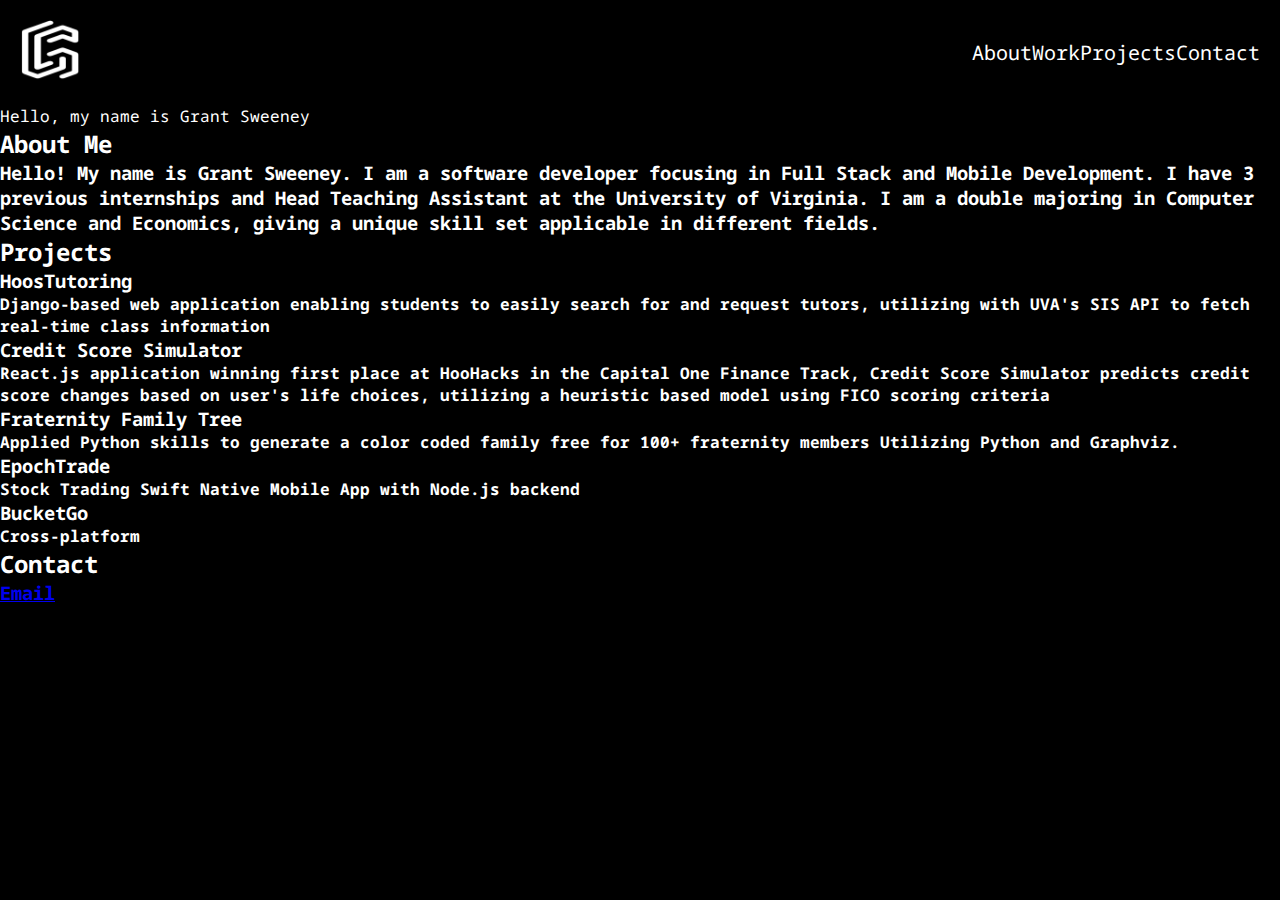
==== html/index.html @ b8d9394f "updated information" ====
<!DOCTYPE html>
<html lang="en">

<head>
    <link rel="preconnect" href="https://fonts.googleapis.com">
    <link rel="preconnect" href="https://fonts.gstatic.com" crossorigin>
    <link href="https://fonts.googleapis.com/css2?family=Noto+Sans+Mono:wght@100..900&display=swap" rel="stylesheet">
    <link rel="stylesheet" href="../css/style.css">
    <link rel="stylesheet" href="../css/responsive.css">
    <link rel="icon" href="../assets/images/dark-mode-favicon.ico">
    <meta name="viewport" content="width=device-width, initial-scale=1.0">
    <title>Grant Sweeney</title>
</head>

<body>
    <header>
        <nav class="navbar">
            <a class="navbar-brand" href="../html/intro.html"><img id="logo"
                    src="../assets/images/dark-mode-favicon.ico" alt=""></a>
            <div class="navbar-links" id="navbarNav">
                <ul class="navbar-nav">
                    <li class="nav-item">
                        <a class="nav-link" href="#About">About</a>
                    </li>
                    <li class="nav-item">
                        <a class="nav-link" href="#Work">Work</a>
                    </li>
                    <li class="nav-item">
                        <a class="nav-link" href="#Projects">Projects</a>
                    </li>
                    <li class="nav-item">
                        <a class="nav-link" href="#Contant">Contact</a>
                    </li>
                </ul>
            </div>
    </header>
    <main>
        <section id="home">
            Hello, my name is Grant Sweeney
        </section>
        <section id="about">
            <h2>About Me</h2>
            <h3>Hello! My name is Grant Sweeney. I am a software developer focusing in Full Stack and Mobile
                Development. I have 3 previous internships and Head Teaching Assistant at the University of Virginia.
                I am a double majoring in Computer Science and Economics, giving a unique skill set applicable in
                different fields.
            </h3>
        </section>
        <section id="projects">
            <h2>Projects</h2>
            <ul>
                <li>
                    <h3>HoosTutoring</h3>
                    <h4>Django-based web application enabling students to easily search for and request tutors,
                        utilizing with UVA's SIS API to fetch real-time class information</h4>
                </li>
                <li>
                    <h3>Credit Score Simulator</h3>
                    <h4>React.js application winning first place at HooHacks in the Capital One Finance Track, Credit
                        Score Simulator predicts credit score changes based on user's life choices, utilizing a
                        heuristic based model using FICO scoring criteria</h4>
                </li>
                <li>
                    <h3>Fraternity Family Tree</h3>
                    <h4>Applied Python skills to generate a color coded family free for 100+ fraternity members
                        Utilizing Python and Graphviz.</h4>
                </li>
                <li>
                    <h3>EpochTrade</h3>
                    <h4>Stock Trading Swift Native Mobile App with Node.js backend</h4>
                </li>
                <li>
                    <h3>BucketGo</h3>
                    <h4>Cross-platform </h4>
                </li>
            </ul>
        </section>
        <section id="contact">
            <h2>Contact</h2>
            <h3><a href="mailto:grantsweeney02@gmail.com">Email</a></h3>
        </section>
    </main>
    <script src="../js/script.js"></script>
    <script src="../js/themeScript.js"></script>
</body>

</html>
---- css/style.css ----
:root {
    --bg-color: rgb(0, 0, 0);
    --text-color: white;
}

/* START OF INTRO */

#hackerIntro {
    margin: 0;
    padding: 0;
    font-family: 'Courier New', Courier, monospace;
    background-color: black;
    color: limegreen;
    display: flex;
    justify-content: center;
    align-items: center;
    height: 100vh;
    text-align: center;
}
/* END OF INTRO */

body.light {
    background-color: #ffffff;
    color: #000000;
}

body.dark {
    background-color: #000000;
    color: #ffffff;
}

* {
    margin: 0;
    padding: 0;
    box-sizing: border-box;
}

body {
    font-family: "Noto Sans Mono", monospace;
    background-color: var(--bg-color);
    color: var(--text-color);

}

/* START OF NAVBAR */
header {
    background: transparent;
}

.navbar {
    display: flex;
    align-items: center;
    justify-content: space-between;
    padding: 20px 20px;
}

.navbar-brand img {
    height: 60px;
}

.navbar-links {
    text-align: center;
}

.navbar-nav {
    list-style: none;
    display: flex;
}

.nav-item .nav-link {
    text-decoration: none;
    color: var(--text-color);
    font-size: 20px;
    transition: color 0.3s ease;
}

.nav-item .nav-link:hover {
    color: #76b4f9;
}
/* END OF NAVBAR */

/* START OF ABOUT */
---- css/responsive.css ----
@media (max-width: 768px) {
    .navbar {
        flex-direction: column;
        align-items: center;
        justify-content: center;
    }

    .navbar-nav {
        flex-direction: column;
    }
}
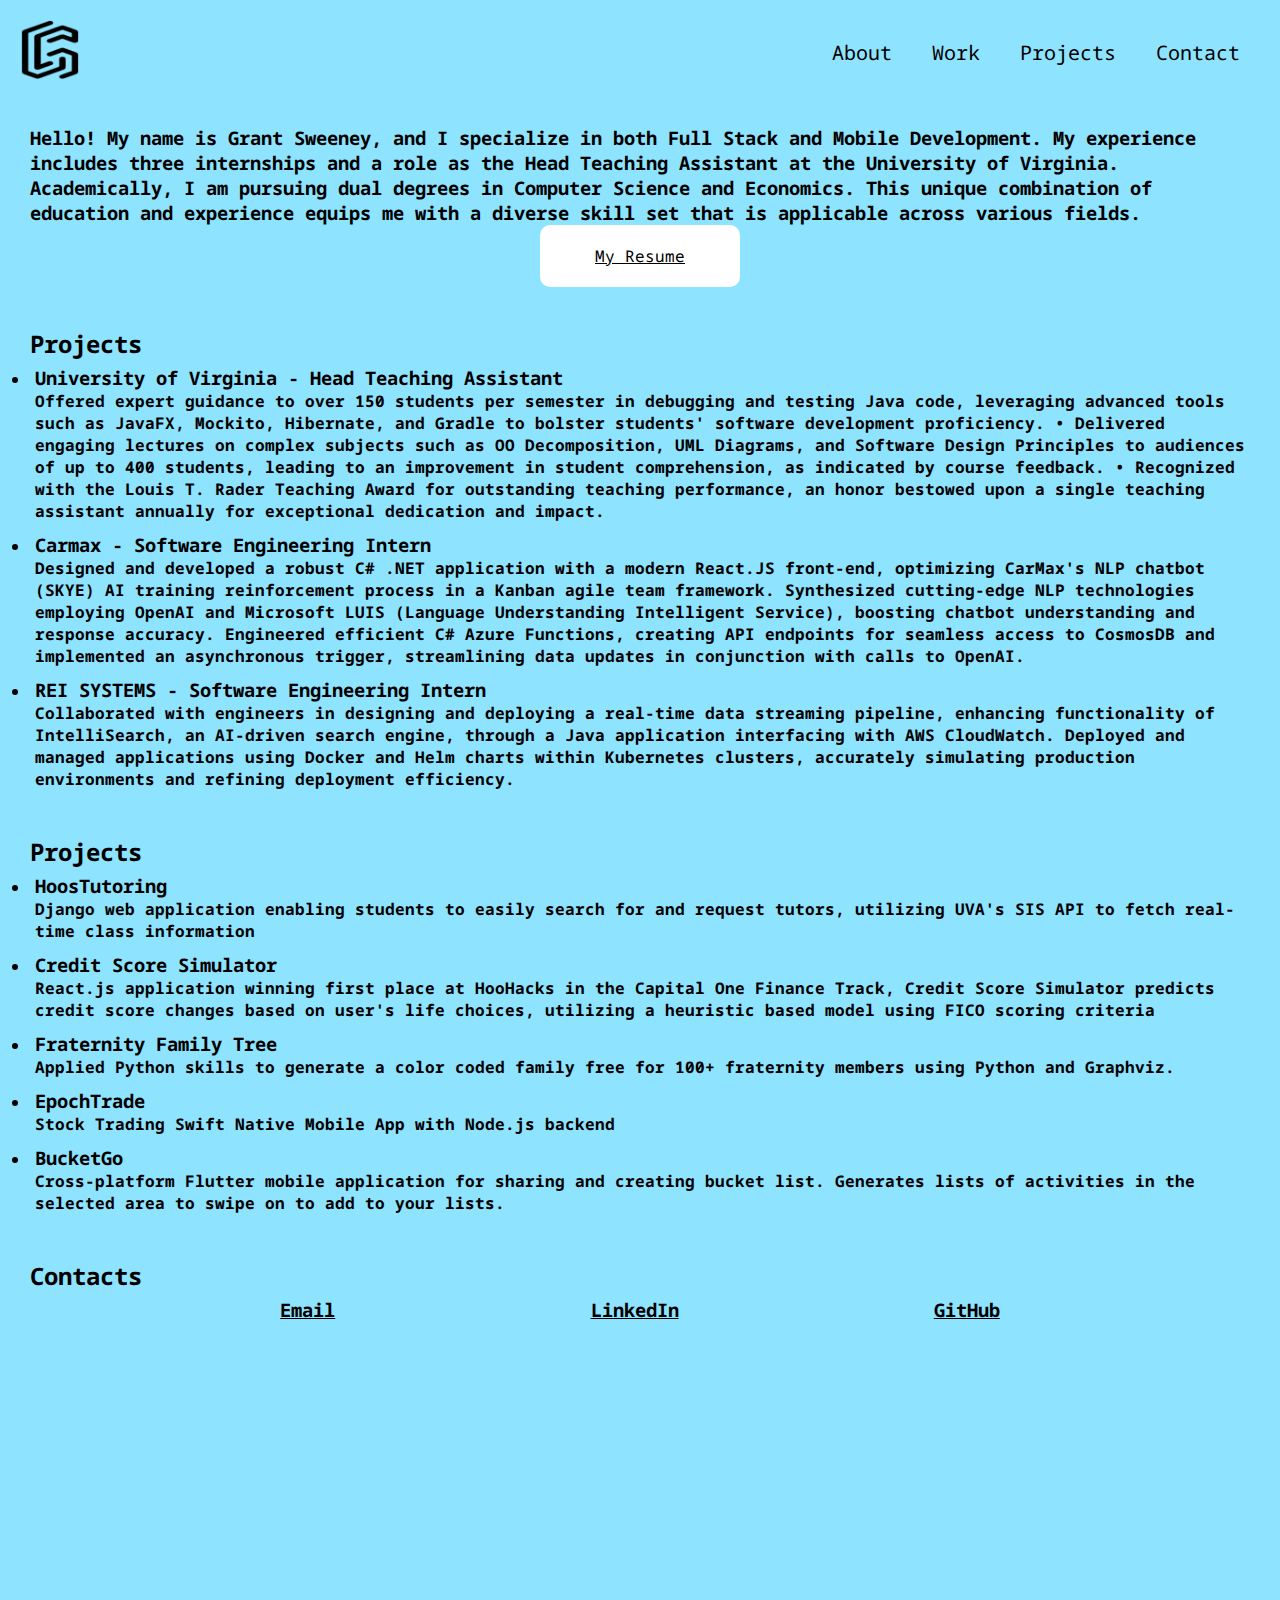
==== commit 5445053b: "revamp" ====
--- a/html/index.html
+++ b/html/index.html
@@ -15,69 +15,116 @@
 <body>
     <header>
         <nav class="navbar">
-            <a class="navbar-brand" href="../html/intro.html"><img id="logo"
-                    src="../assets/images/dark-mode-favicon.ico" alt=""></a>
+            <a class="navbar-brand" href=""><img id="logo" src="../assets/images/light-mode-favicon.ico" alt=""></a>
             <div class="navbar-links" id="navbarNav">
                 <ul class="navbar-nav">
                     <li class="nav-item">
-                        <a class="nav-link" href="#About">About</a>
+                        <a class="nav-item--link" href="#about">About</a>
                     </li>
                     <li class="nav-item">
-                        <a class="nav-link" href="#Work">Work</a>
+                        <a class="nav-item--link" href="#work">Work</a>
                     </li>
                     <li class="nav-item">
-                        <a class="nav-link" href="#Projects">Projects</a>
+                        <a class="nav-item--link" href="#projects">Projects</a>
                     </li>
                     <li class="nav-item">
-                        <a class="nav-link" href="#Contant">Contact</a>
+                        <a class="nav-item--link" href="#contacts">Contact</a>
                     </li>
                 </ul>
             </div>
     </header>
     <main>
-        <section id="home">
-            Hello, my name is Grant Sweeney
+        <section id="about">
+            <h3>Hello! My name is Grant Sweeney, and I specialize in both Full Stack and Mobile Development. My
+                experience includes three internships and a role as the Head Teaching Assistant at the University of
+                Virginia. Academically, I am pursuing dual degrees in Computer Science and Economics. This unique
+                combination of education and experience equips me with a diverse skill set that is applicable across
+                various fields.
+            </h3>
+            <div class="about-resume--card">
+                <a class="about-resume--link" href="../assets/resume.pdf">My Resume</a>
+            </div>
+
         </section>
-        <section id="about">
-            <h2>About Me</h2>
-            <h3>Hello! My name is Grant Sweeney. I am a software developer focusing in Full Stack and Mobile
-                Development. I have 3 previous internships and Head Teaching Assistant at the University of Virginia.
-                I am a double majoring in Computer Science and Economics, giving a unique skill set applicable in
-                different fields.
-            </h3>
+        <section id="work">
+            <h2>Projects</h2>
+            <ul>
+                <li class="work-item">
+                    <h3>University of Virginia - Head Teaching Assistant</h3>
+                    <h4>Offered expert guidance to over 150 students per semester in debugging and testing Java code,
+                        leveraging advanced tools such as JavaFX, Mockito, Hibernate, and Gradle to bolster students'
+                        software development proficiency.
+                        • Delivered engaging lectures on complex subjects such as OO Decomposition, UML Diagrams, and
+                        Software Design Principles to audiences of up to 400 students, leading to an improvement in
+                        student comprehension, as indicated by course feedback.
+                        • Recognized with the Louis T. Rader Teaching Award for outstanding teaching performance, an
+                        honor bestowed upon a single teaching assistant annually for exceptional dedication and impact.
+                    </h4>
+                </li>
+                <li class="work-item">
+                    <h3>Carmax - Software Engineering Intern</h3>
+                    <h4>Designed and developed a robust C# .NET application with a modern React.JS front-end, optimizing
+                        CarMax's NLP chatbot
+                        (SKYE) AI training reinforcement process in a Kanban agile team framework.
+                        Synthesized cutting-edge NLP technologies employing OpenAI and Microsoft LUIS (Language
+                        Understanding Intelligent
+                        Service), boosting chatbot understanding and response accuracy.
+                        Engineered efficient C# Azure Functions, creating API endpoints for seamless access to
+                        CosmosDB and implemented an
+                        asynchronous trigger, streamlining data updates in conjunction with calls to OpenAI.</h4>
+                </li>
+                <li class="work-item">
+                    <h3>REI SYSTEMS - Software Engineering Intern</h3>
+                    <h4>Collaborated with engineers in designing and deploying a real-time data streaming pipeline,
+                        enhancing functionality of
+                        IntelliSearch, an AI-driven search engine, through a Java application interfacing with AWS
+                        CloudWatch. Deployed and managed applications using Docker and Helm charts within Kubernetes
+                        clusters, accurately simulating production
+                        environments and refining deployment efficiency.</h4>
+                </li>
+            </ul>
         </section>
         <section id="projects">
             <h2>Projects</h2>
             <ul>
-                <li>
+                <li class="project-item">
                     <h3>HoosTutoring</h3>
-                    <h4>Django-based web application enabling students to easily search for and request tutors,
-                        utilizing with UVA's SIS API to fetch real-time class information</h4>
+                    <h4>Django web application enabling students to easily search for and request tutors,
+                        utilizing UVA's SIS API to fetch real-time class information</h4>
                 </li>
-                <li>
+                <li class="project-item">
                     <h3>Credit Score Simulator</h3>
                     <h4>React.js application winning first place at HooHacks in the Capital One Finance Track, Credit
                         Score Simulator predicts credit score changes based on user's life choices, utilizing a
                         heuristic based model using FICO scoring criteria</h4>
                 </li>
-                <li>
+                <li class="project-item">
                     <h3>Fraternity Family Tree</h3>
                     <h4>Applied Python skills to generate a color coded family free for 100+ fraternity members
-                        Utilizing Python and Graphviz.</h4>
+                        using Python and Graphviz.</h4>
                 </li>
-                <li>
+                <li class="project-item">
                     <h3>EpochTrade</h3>
                     <h4>Stock Trading Swift Native Mobile App with Node.js backend</h4>
                 </li>
-                <li>
+                <li class="project-item">
                     <h3>BucketGo</h3>
-                    <h4>Cross-platform </h4>
+                    <h4>Cross-platform Flutter mobile application for sharing and creating bucket list. Generates lists
+                        of activities in the selected area to swipe on to add to your lists.</h4>
                 </li>
             </ul>
         </section>
-        <section id="contact">
-            <h2>Contact</h2>
-            <h3><a href="mailto:grantsweeney02@gmail.com">Email</a></h3>
+        <section id="contacts">
+            <h2>Contacts</h2>
+            <div class="contact-items">
+                <h3 class="contact-item"><a class="contact-item--link" href="mailto:grantsweeney02@gmail.com">Email</a>
+                </h3>
+                <h3 class="contact-item"><a class="contact-item--link"
+                        href="https://www.linkedin.com/in/grant-sweeney/">LinkedIn</a></h3>
+                <h3 class="contact-item"><a class="contact-item--link"
+                        href="https://github.com/grantsweeney02">GitHub</a></h3>
+            </div>
+
         </section>
     </main>
     <script src="../js/script.js"></script>
--- a/css/style.css
+++ b/css/style.css
@@ -1,32 +1,8 @@
+/* START OF SETTINGS */
 :root {
-    --bg-color: rgb(0, 0, 0);
-    --text-color: white;
-}
-
-/* START OF INTRO */
-
-#hackerIntro {
-    margin: 0;
-    padding: 0;
-    font-family: 'Courier New', Courier, monospace;
-    background-color: black;
-    color: limegreen;
-    display: flex;
-    justify-content: center;
-    align-items: center;
-    height: 100vh;
-    text-align: center;
-}
-/* END OF INTRO */
-
-body.light {
-    background-color: #ffffff;
-    color: #000000;
-}
-
-body.dark {
-    background-color: #000000;
-    color: #ffffff;
+    --bg-color: rgb(142, 227, 255);
+    --text-color: rgb(0, 0, 0);
+    --hover-color: rgb(0, 119, 255);
 }
 
 * {
@@ -39,9 +15,15 @@
     font-family: "Noto Sans Mono", monospace;
     background-color: var(--bg-color);
     color: var(--text-color);
-
 }
 
+main {
+    margin: 10px;
+    height: 200vh;
+}
+
+/* END OF SETTINGS */
+/* *********************************************************************** */
 /* START OF NAVBAR */
 header {
     background: transparent;
@@ -67,16 +49,101 @@
     display: flex;
 }
 
-.nav-item .nav-link {
+.nav-item .nav-item--link {
+    padding: 20px;
     text-decoration: none;
     color: var(--text-color);
     font-size: 20px;
     transition: color 0.3s ease;
 }
 
-.nav-item .nav-link:hover {
-    color: #76b4f9;
+.nav-item .nav-item--link:hover {
+    color: var(--hover-color);
 }
+
+@media (max-width: 768px) {
+    .navbar {
+        flex-direction: column;
+        align-items: center;
+        justify-content: center;
+    }
+
+    .navbar-nav {
+        flex-direction: column;
+    }
+}
+
 /* END OF NAVBAR */
+/* *********************************************************************** */
+/* START OF ABOUT */
+#about {
+    margin: 20px 20px;
+}
 
-/* START OF ABOUT */
+.about-resume--card {
+    background-color: white;
+    border-radius: 10px;
+    width: 200px;
+    margin: auto;
+    padding: 20px;
+    display: flex;
+    justify-content: center;
+}
+
+.about-resume--link,
+.about-resume--link:visited {
+    color: var(--text-color);
+}
+
+.about-resume--link:hover {
+    color: var(--hover-color);
+}
+
+/* END OF ABOUT */
+/* *********************************************************************** */
+/* START OF WORK */
+#work {
+    padding: 20px;
+}
+
+.work-item {
+    padding: 5px;
+}
+
+/* END OF WORK */
+/* *********************************************************************** */
+/* START OF PROJECTS */
+#projects {
+    padding: 20px;
+}
+
+.project-item {
+    padding: 5px;
+}
+
+/* END OF PROJECTS */
+/* *********************************************************************** */
+/* START OF CONTACTS */
+#contacts {
+    padding: 20px;
+}
+
+.contact-items {
+    display: flex;
+    justify-content: space-evenly;
+}
+
+.contact-item {
+    padding: 5px;
+}
+
+.contact-item--link {
+    color: var(--text-color);
+}
+
+.contact-item--link:hover {
+    color: var(--hover-color);
+}
+
+/* END OF CONTACTS */
+/* *********************************************************************** */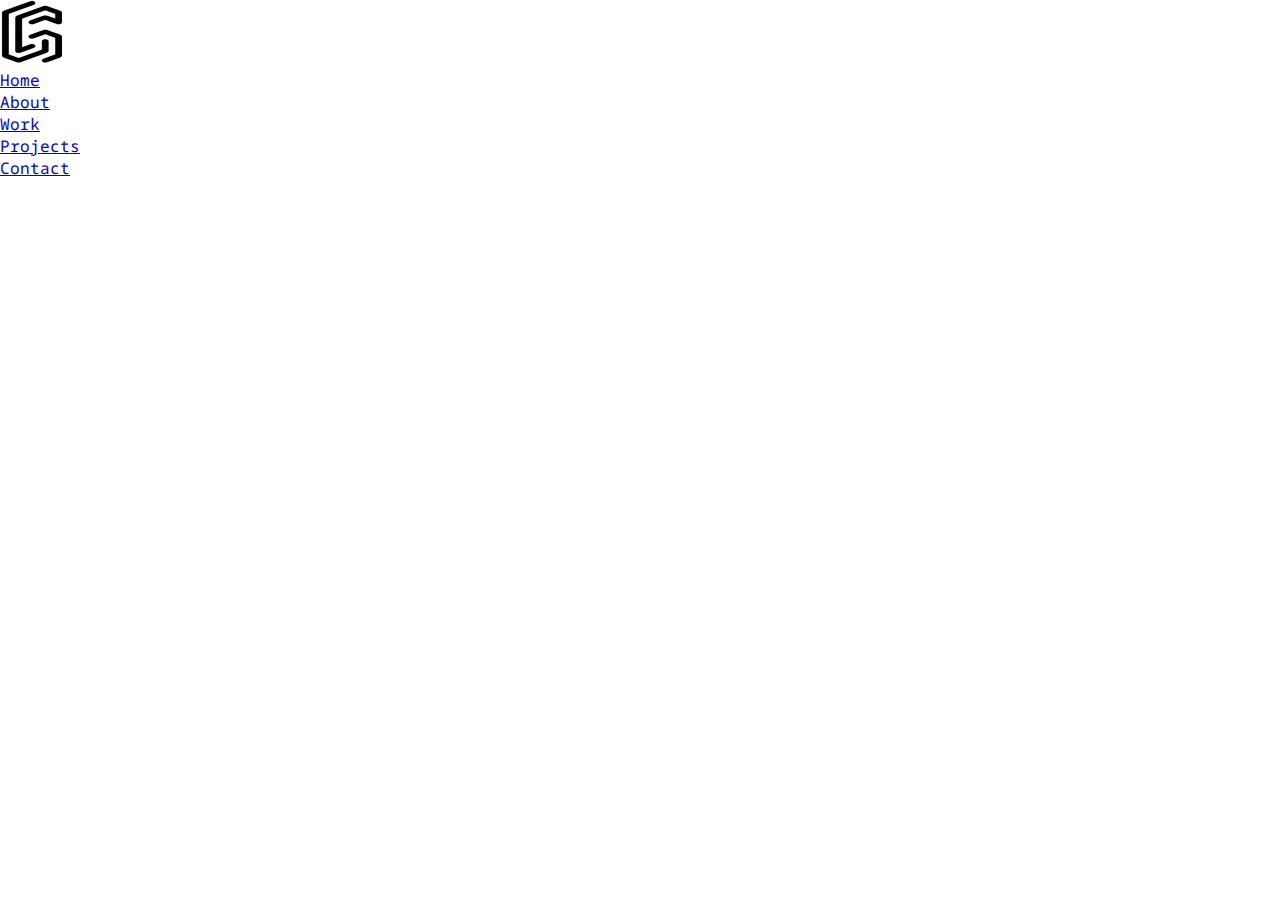
==== commit 26b0889b: "restructuring" ====
--- a/html/index.html
+++ b/html/index.html
@@ -13,122 +13,140 @@
 </head>
 
 <body>
-    <header>
-        <nav class="navbar">
-            <a class="navbar-brand" href=""><img id="logo" src="../assets/images/light-mode-favicon.ico" alt=""></a>
-            <div class="navbar-links" id="navbarNav">
-                <ul class="navbar-nav">
-                    <li class="nav-item">
-                        <a class="nav-item--link" href="#about">About</a>
+    <aside class="sidebar">
+        <div class="sidebar-brand">
+            <a href="#home"><img src="../assets/images/light-mode-favicon.ico" alt="Logo" class="logo"></a>
+        </div>
+        <nav class="sidebar-nav">
+            <ul class="nav-list">
+                <li class="nav-item"><a href="#home" class="nav-link">Home</a></li>
+                <li class="nav-item"><a href="#about" class="nav-link">About</a></li>
+                <li class="nav-item"><a href="#work" class="nav-link">Work</a></li>
+                <li class="nav-item"><a href="#projects" class="nav-link">Projects</a></li>
+                <li class="nav-item"><a href="#contacts" class="nav-link">Contact</a></li>
+            </ul>
+        </nav>
+        </aisde>
+        <!-- <main>
+            <section id="home">
+                <h1>
+                    Hello! I'm Grant Sweeney
+                </h1>
+                <img id="home-logo" src="../assets/images/light-mode-favicon.ico" alt="Grant Sweeney Logo">
+            </section>
+            <section id="about">
+                <h3>Hello! My name is Grant Sweeney, and I specialize in both Full Stack and Mobile Development. My
+                    experience includes three internships and a role as the Head Teaching Assistant at the
+                    University of
+                    Virginia. Academically, I am pursuing dual degrees in Computer Science and Economics. This
+                    unique
+                    combination of education and experience equips me with a diverse skill set that is applicable
+                    across
+                    various fields.
+                </h3>
+                <div class="about-resume--card">
+                    <a class="about-resume--link" href="../assets/resume.pdf">My Resume</a>
+                </div>
+            </section>
+            <section id="work">
+                <h2>Projects</h2>
+                <ul>
+                    <li class="work-item">
+                        <h3>University of Virginia - Head Teaching Assistant</h3>
+                        <h4>Offered expert guidance to over 150 students per semester in debugging and testing Java
+                            code,
+                            leveraging advanced tools such as JavaFX, Mockito, Hibernate, and Gradle to bolster
+                            students'
+                            software development proficiency.
+                            • Delivered engaging lectures on complex subjects such as OO Decomposition, UML
+                            Diagrams,
+                            and
+                            Software Design Principles to audiences of up to 400 students, leading to an improvement
+                            in
+                            student comprehension, as indicated by course feedback.
+                            • Recognized with the Louis T. Rader Teaching Award for outstanding teaching
+                            performance, an
+                            honor bestowed upon a single teaching assistant annually for exceptional dedication and
+                            impact.
+                        </h4>
                     </li>
-                    <li class="nav-item">
-                        <a class="nav-item--link" href="#work">Work</a>
+                    <li class="work-item">
+                        <h3>Carmax - Software Engineering Intern</h3>
+                        <h4>Designed and developed a robust C# .NET application with a modern React.JS front-end,
+                            optimizing
+                            CarMax's NLP chatbot
+                            (SKYE) AI training reinforcement process in a Kanban agile team framework.
+                            Synthesized cutting-edge NLP technologies employing OpenAI and Microsoft LUIS (Language
+                            Understanding Intelligent
+                            Service), boosting chatbot understanding and response accuracy.
+                            Engineered efficient C# Azure Functions, creating API endpoints for seamless access to
+                            CosmosDB and implemented an
+                            asynchronous trigger, streamlining data updates in conjunction with calls to OpenAI.
+                        </h4>
                     </li>
-                    <li class="nav-item">
-                        <a class="nav-item--link" href="#projects">Projects</a>
-                    </li>
-                    <li class="nav-item">
-                        <a class="nav-item--link" href="#contacts">Contact</a>
+                    <li class="work-item">
+                        <h3>REI SYSTEMS - Software Engineering Intern</h3>
+                        <h4>Collaborated with engineers in designing and deploying a real-time data streaming
+                            pipeline,
+                            enhancing functionality of
+                            IntelliSearch, an AI-driven search engine, through a Java application interfacing with
+                            AWS
+                            CloudWatch. Deployed and managed applications using Docker and Helm charts within
+                            Kubernetes
+                            clusters, accurately simulating production
+                            environments and refining deployment efficiency.</h4>
                     </li>
                 </ul>
-            </div>
-    </header>
-    <main>
-        <section id="about">
-            <h3>Hello! My name is Grant Sweeney, and I specialize in both Full Stack and Mobile Development. My
-                experience includes three internships and a role as the Head Teaching Assistant at the University of
-                Virginia. Academically, I am pursuing dual degrees in Computer Science and Economics. This unique
-                combination of education and experience equips me with a diverse skill set that is applicable across
-                various fields.
-            </h3>
-            <div class="about-resume--card">
-                <a class="about-resume--link" href="../assets/resume.pdf">My Resume</a>
-            </div>
+            </section>
+            <section id="projects">
+                <h2>Projects</h2>
+                <ul>
+                    <li class="project-item">
+                        <h3>HoosTutoring</h3>
+                        <h4>Django web application enabling students to easily search for and request tutors,
+                            utilizing UVA's SIS API to fetch real-time class information</h4>
+                    </li>
+                    <li class="project-item">
+                        <h3>Credit Score Simulator</h3>
+                        <h4>React.js application winning first place at HooHacks in the Capital One Finance Track,
+                            Credit
+                            Score Simulator predicts credit score changes based on user's life choices, utilizing a
+                            heuristic based model using FICO scoring criteria</h4>
+                    </li>
+                    <li class="project-item">
+                        <h3>Fraternity Family Tree</h3>
+                        <h4>Applied Python skills to generate a color coded family free for 100+ fraternity members
+                            using Python and Graphviz.</h4>
+                    </li>
+                    <li class="project-item">
+                        <h3>EpochTrade</h3>
+                        <h4>Stock Trading Swift Native Mobile App with Node.js backend</h4>
+                    </li>
+                    <li class="project-item">
+                        <h3>BucketGo</h3>
+                        <h4>Cross-platform Flutter mobile application for sharing and creating bucket list.
+                            Generates
+                            lists
+                            of activities in the selected area to swipe on to add to your lists.</h4>
+                    </li>
+                </ul>
+            </section>
+            <section id="contacts">
+                <h2>Contacts</h2>
+                <div class="contact-items">
+                    <h3 class="contact-item"><a class="contact-item--link"
+                            href="mailto:grantsweeney02@gmail.com">Email</a>
+                    </h3>
+                    <h3 class="contact-item"><a class="contact-item--link"
+                            href="https://www.linkedin.com/in/grant-sweeney/">LinkedIn</a></h3>
+                    <h3 class="contact-item"><a class="contact-item--link"
+                            href="https://github.com/grantsweeney02">GitHub</a></h3>
+                </div>
 
-        </section>
-        <section id="work">
-            <h2>Projects</h2>
-            <ul>
-                <li class="work-item">
-                    <h3>University of Virginia - Head Teaching Assistant</h3>
-                    <h4>Offered expert guidance to over 150 students per semester in debugging and testing Java code,
-                        leveraging advanced tools such as JavaFX, Mockito, Hibernate, and Gradle to bolster students'
-                        software development proficiency.
-                        • Delivered engaging lectures on complex subjects such as OO Decomposition, UML Diagrams, and
-                        Software Design Principles to audiences of up to 400 students, leading to an improvement in
-                        student comprehension, as indicated by course feedback.
-                        • Recognized with the Louis T. Rader Teaching Award for outstanding teaching performance, an
-                        honor bestowed upon a single teaching assistant annually for exceptional dedication and impact.
-                    </h4>
-                </li>
-                <li class="work-item">
-                    <h3>Carmax - Software Engineering Intern</h3>
-                    <h4>Designed and developed a robust C# .NET application with a modern React.JS front-end, optimizing
-                        CarMax's NLP chatbot
-                        (SKYE) AI training reinforcement process in a Kanban agile team framework.
-                        Synthesized cutting-edge NLP technologies employing OpenAI and Microsoft LUIS (Language
-                        Understanding Intelligent
-                        Service), boosting chatbot understanding and response accuracy.
-                        Engineered efficient C# Azure Functions, creating API endpoints for seamless access to
-                        CosmosDB and implemented an
-                        asynchronous trigger, streamlining data updates in conjunction with calls to OpenAI.</h4>
-                </li>
-                <li class="work-item">
-                    <h3>REI SYSTEMS - Software Engineering Intern</h3>
-                    <h4>Collaborated with engineers in designing and deploying a real-time data streaming pipeline,
-                        enhancing functionality of
-                        IntelliSearch, an AI-driven search engine, through a Java application interfacing with AWS
-                        CloudWatch. Deployed and managed applications using Docker and Helm charts within Kubernetes
-                        clusters, accurately simulating production
-                        environments and refining deployment efficiency.</h4>
-                </li>
-            </ul>
-        </section>
-        <section id="projects">
-            <h2>Projects</h2>
-            <ul>
-                <li class="project-item">
-                    <h3>HoosTutoring</h3>
-                    <h4>Django web application enabling students to easily search for and request tutors,
-                        utilizing UVA's SIS API to fetch real-time class information</h4>
-                </li>
-                <li class="project-item">
-                    <h3>Credit Score Simulator</h3>
-                    <h4>React.js application winning first place at HooHacks in the Capital One Finance Track, Credit
-                        Score Simulator predicts credit score changes based on user's life choices, utilizing a
-                        heuristic based model using FICO scoring criteria</h4>
-                </li>
-                <li class="project-item">
-                    <h3>Fraternity Family Tree</h3>
-                    <h4>Applied Python skills to generate a color coded family free for 100+ fraternity members
-                        using Python and Graphviz.</h4>
-                </li>
-                <li class="project-item">
-                    <h3>EpochTrade</h3>
-                    <h4>Stock Trading Swift Native Mobile App with Node.js backend</h4>
-                </li>
-                <li class="project-item">
-                    <h3>BucketGo</h3>
-                    <h4>Cross-platform Flutter mobile application for sharing and creating bucket list. Generates lists
-                        of activities in the selected area to swipe on to add to your lists.</h4>
-                </li>
-            </ul>
-        </section>
-        <section id="contacts">
-            <h2>Contacts</h2>
-            <div class="contact-items">
-                <h3 class="contact-item"><a class="contact-item--link" href="mailto:grantsweeney02@gmail.com">Email</a>
-                </h3>
-                <h3 class="contact-item"><a class="contact-item--link"
-                        href="https://www.linkedin.com/in/grant-sweeney/">LinkedIn</a></h3>
-                <h3 class="contact-item"><a class="contact-item--link"
-                        href="https://github.com/grantsweeney02">GitHub</a></h3>
-            </div>
-
-        </section>
-    </main>
-    <script src="../js/script.js"></script>
-    <script src="../js/themeScript.js"></script>
+            </section>
+        </main> -->
+        <script src="../js/script.js"></script>
+        <script src="../js/themeScript.js"></script>
 </body>
 
 </html>--- a/css/style.css
+++ b/css/style.css
@@ -1,6 +1,6 @@
 /* START OF SETTINGS */
 :root {
-    --bg-color: rgb(142, 227, 255);
+    --bg-color: #9ee7ff;
     --text-color: rgb(0, 0, 0);
     --hover-color: rgb(0, 119, 255);
 }
@@ -9,31 +9,35 @@
     margin: 0;
     padding: 0;
     box-sizing: border-box;
-}
-
-body {
     font-family: "Noto Sans Mono", monospace;
-    background-color: var(--bg-color);
-    color: var(--text-color);
 }
 
 main {
-    margin: 10px;
-    height: 200vh;
+    margin-left: 250px;
+    background-color: linear-gradient(90deg, rgba(0, 0, 0, 1) 0%, rgba(158, 231, 255, 1) 100%);
+    width: calc(100% - 250px);
 }
 
 /* END OF SETTINGS */
 /* *********************************************************************** */
 /* START OF NAVBAR */
-header {
-    background: transparent;
-}
-
-.navbar {
+aside.navbar {
+    position: fixed;
+    left: 0;
+    top: 0;
+    width: 250px;
+    height: 100vh;
+    overflow-y: auto;
+    /* Allows for scrolling if items exceed the viewport height */
+    background-color: var(--bg-color);
+    background: linear-gradient(90deg, rgba(0, 0, 0, 1) 0%, rgba(158, 231, 255, 1) 100%);
+    /* Background color, adjust as needed */
     display: flex;
+    flex-direction: column;
+    /* Aligns children (links) in a column */
     align-items: center;
-    justify-content: space-between;
-    padding: 20px 20px;
+    /* Centers items horizontally */
+    padding-top: 20px;
 }
 
 .navbar-brand img {
@@ -46,7 +50,6 @@
 
 .navbar-nav {
     list-style: none;
-    display: flex;
 }
 
 .nav-item .nav-item--link {
@@ -76,10 +79,6 @@
 /* END OF NAVBAR */
 /* *********************************************************************** */
 /* START OF ABOUT */
-#about {
-    margin: 20px 20px;
-}
-
 .about-resume--card {
     background-color: white;
     border-radius: 10px;
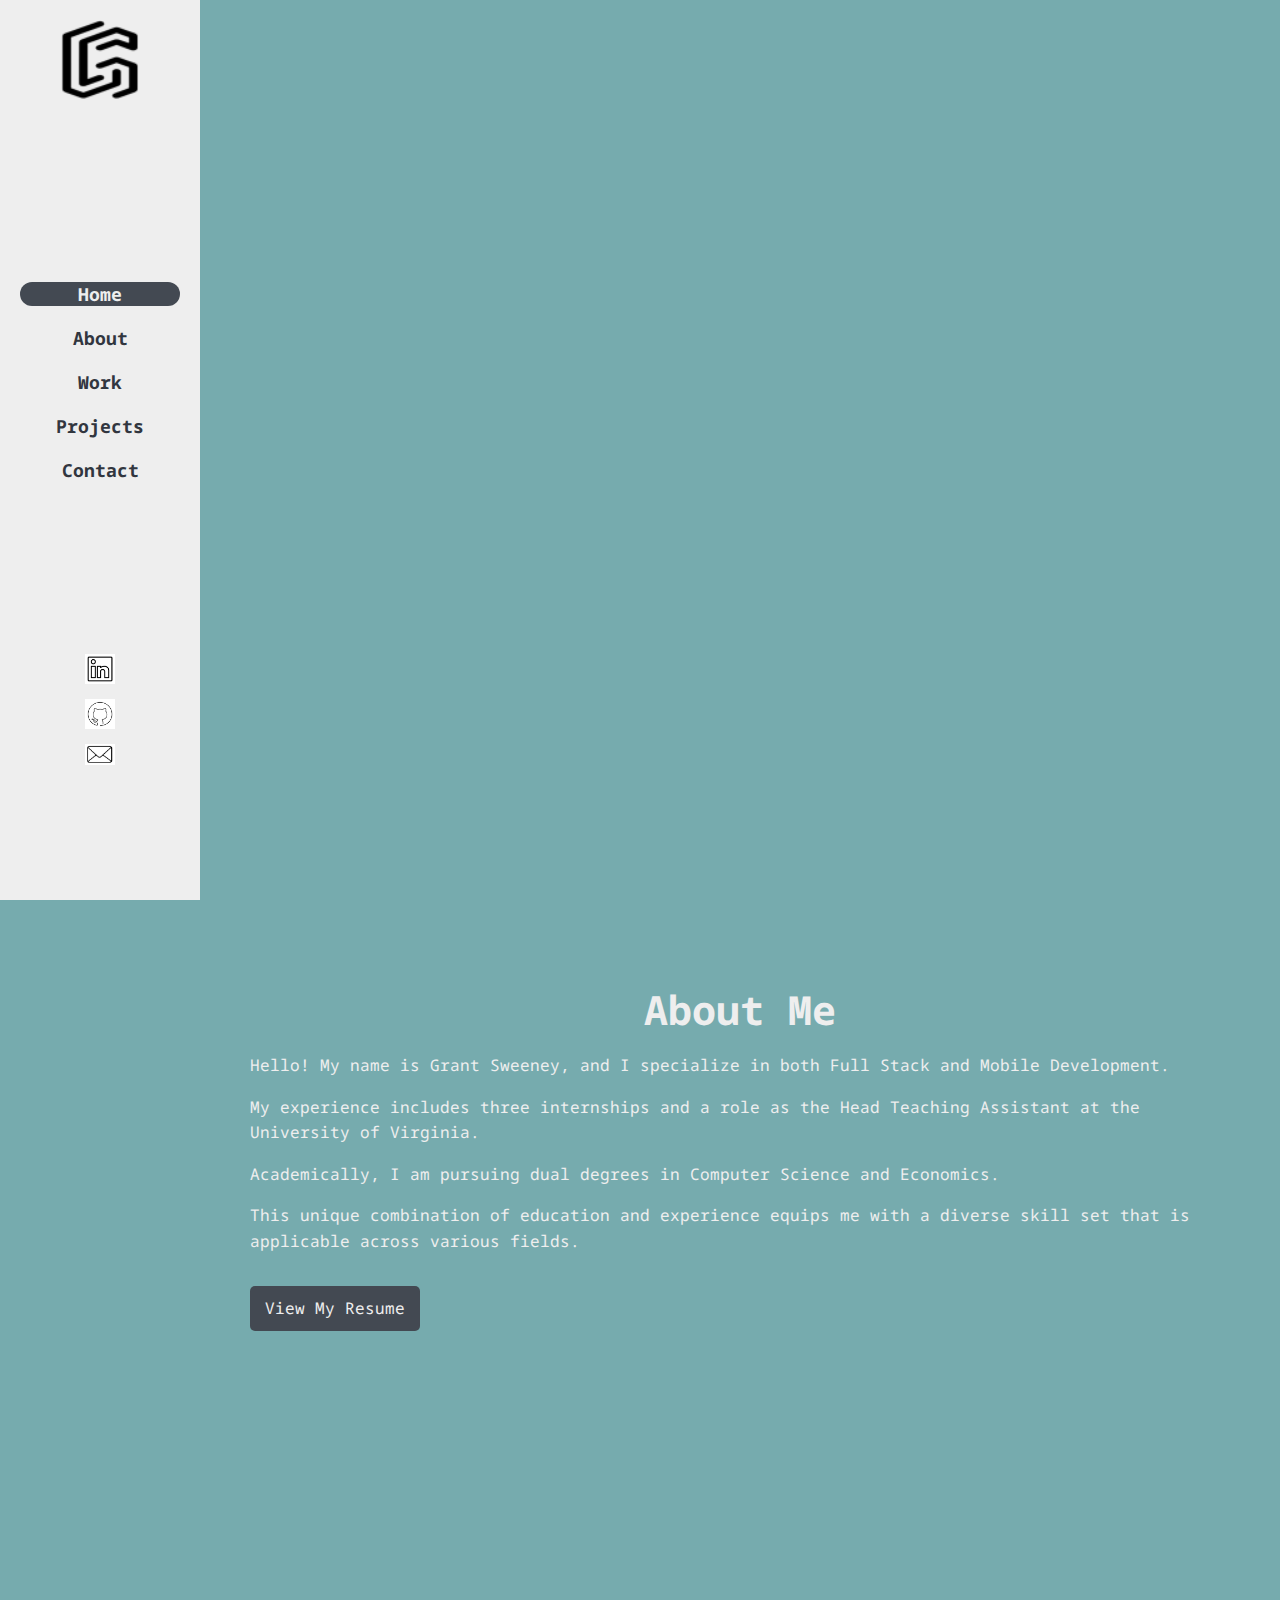
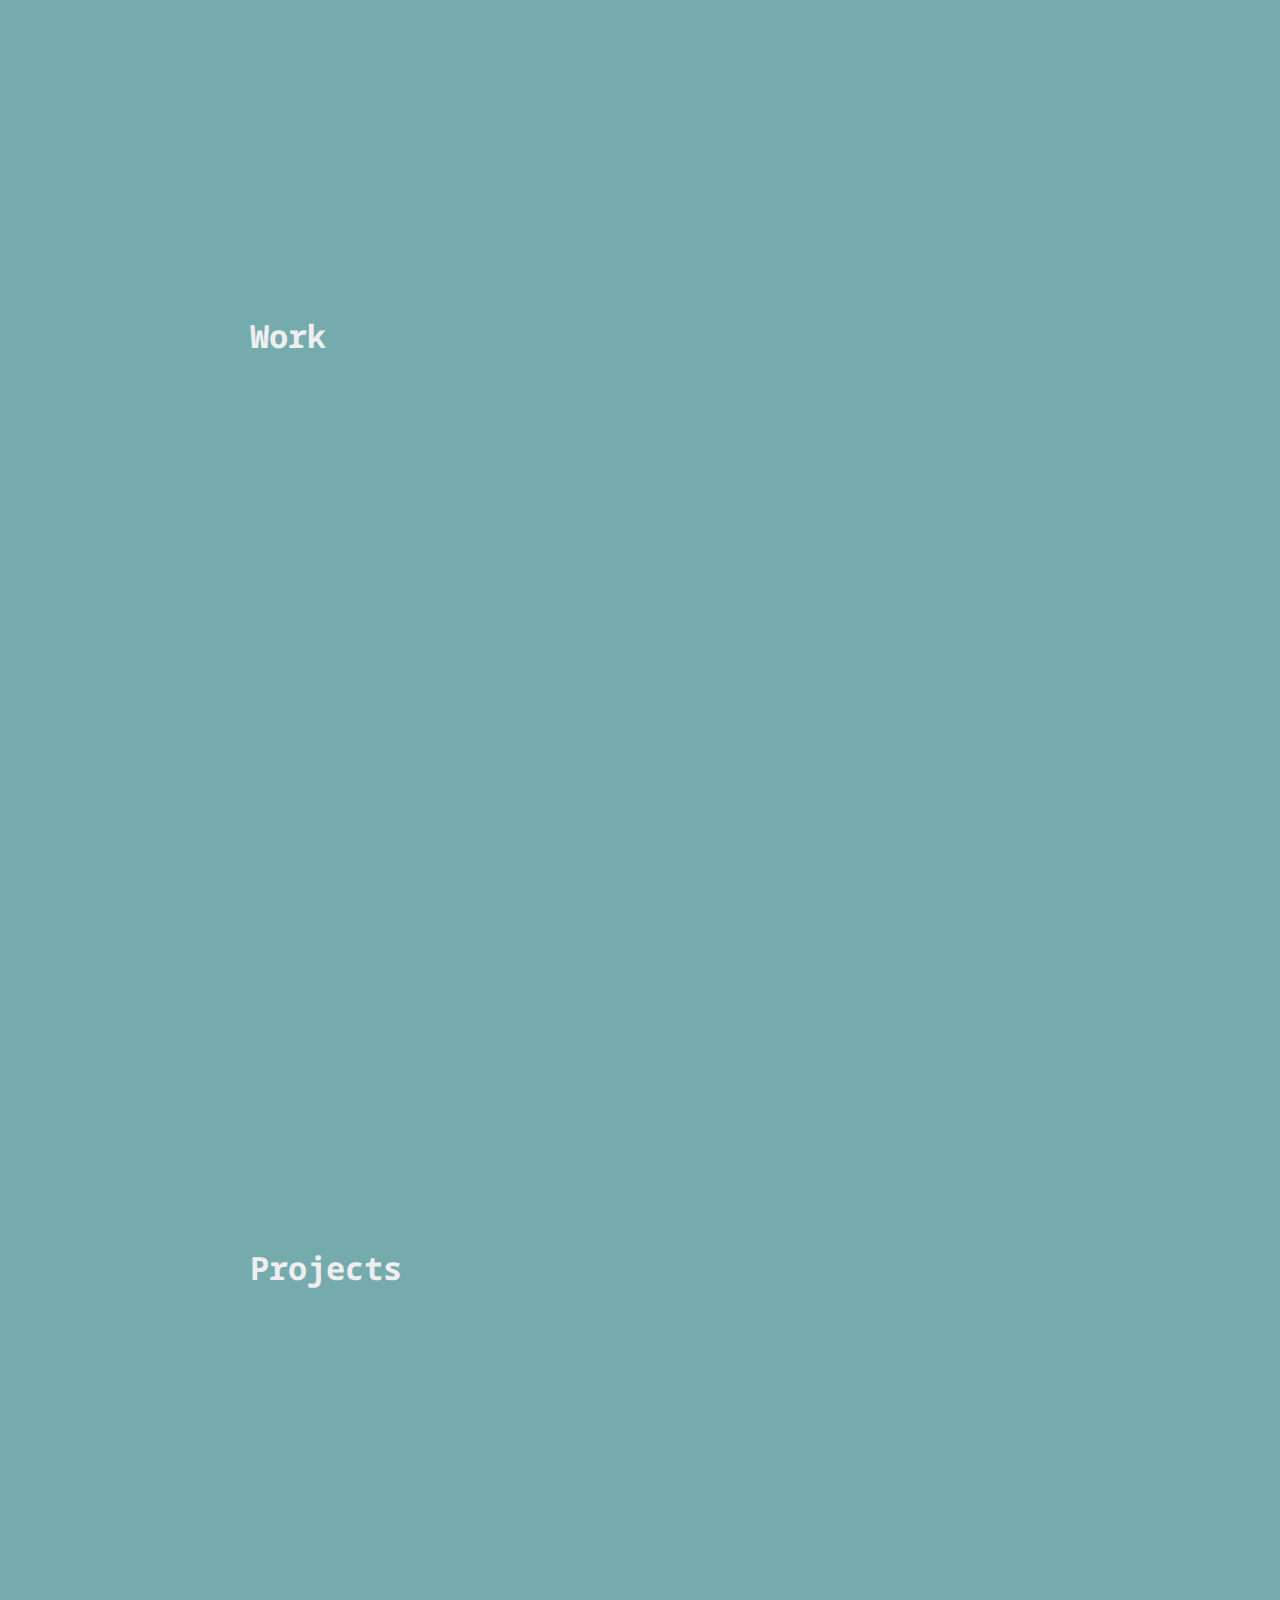
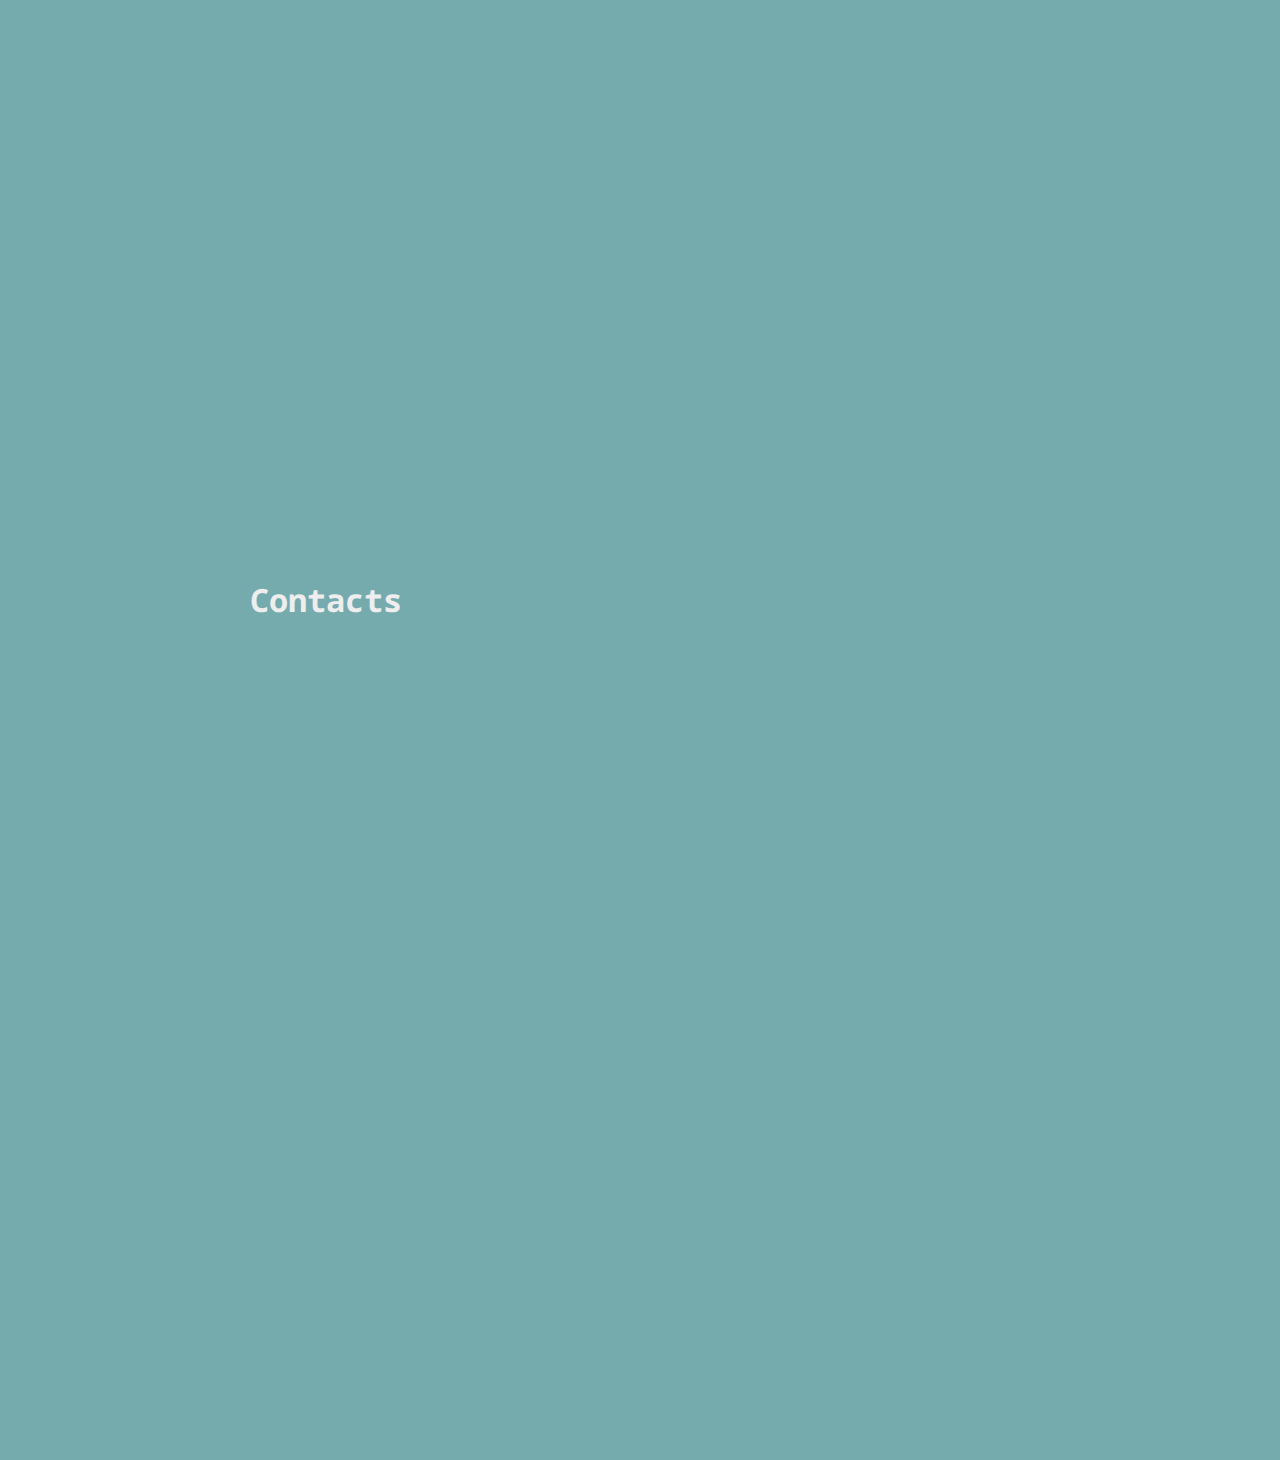
==== commit 49dd74de: "working on the sections" ====
--- a/html/index.html
+++ b/html/index.html
@@ -8,6 +8,7 @@
     <link rel="stylesheet" href="../css/style.css">
     <link rel="stylesheet" href="../css/responsive.css">
     <link rel="icon" href="../assets/images/dark-mode-favicon.ico">
+    <link rel="stylesheet" href="https://cdnjs.cloudflare.com/ajax/libs/font-awesome/5.15.3/css/all.min.css">
     <meta name="viewport" content="width=device-width, initial-scale=1.0">
     <title>Grant Sweeney</title>
 </head>
@@ -16,6 +17,10 @@
     <aside class="sidebar">
         <div class="sidebar-brand">
             <a href="#home"><img src="../assets/images/light-mode-favicon.ico" alt="Logo" class="logo"></a>
+            <div class="brand-info">
+                <h2>Grant</h2>
+                <p>Software Developer</p>
+            </div>
         </div>
         <nav class="sidebar-nav">
             <ul class="nav-list">
@@ -26,8 +31,44 @@
                 <li class="nav-item"><a href="#contacts" class="nav-link">Contact</a></li>
             </ul>
         </nav>
-        </aisde>
-        <!-- <main>
+        <div class="social-links">
+            <a href="https://www.linkedin.com/in/grant-sweeney" target="_blank" class="social-link">
+                <img src="../assets/images/linkedinIcon.png" alt="LinkedIn" />
+            </a>
+            <a href="https://github.com/grantsweeney02" target="_blank" class="social-link">
+                <img src="../assets/images/githubIcon.png" alt="GitHub" />
+            </a>
+            <a href="mailto:grant.h.sweeney@outlook.com" class="social-link">
+                <img src="../assets/images/mailIcon.png" alt="Email" />
+            </a>
+        </div>
+    </aside>
+    <main>
+        <section id="home" class="section">
+            
+        </section>
+        <section id="about" class="section">
+            <h2>About Me</h2>
+            <p>Hello! My name is Grant Sweeney, and I specialize in both Full Stack and Mobile Development.</p>
+            <p>My experience includes three internships and a role as the Head Teaching Assistant at the University of
+                Virginia.</p>
+            <p>Academically, I am pursuing dual degrees in Computer Science and Economics.</p>
+            <p>This unique combination of education and experience equips me with a diverse skill set that is applicable
+                across various fields.</p>
+            <p><a href="../assets/resume.pdf" target="_blank" class="resume-link">View My Resume</a></p>
+        </section>
+        <section id="work" class="section">
+            <h1>Work</h1>
+        </section>
+        <section id="projects" class="section">
+            <h1>Projects</h1>
+        </section>
+        <section id="contacts" class="section">
+            <h1>Contacts</h1>
+        </section>
+
+    </main>
+    <!-- <main>
             <section id="home">
                 <h1>
                     Hello! I'm Grant Sweeney
@@ -145,8 +186,8 @@
 
             </section>
         </main> -->
-        <script src="../js/script.js"></script>
-        <script src="../js/themeScript.js"></script>
+    <script src="../js/script.js"></script>
+    <script src="../js/themeScript.js"></script>
 </body>
 
 </html>--- a/css/style.css
+++ b/css/style.css
@@ -1,8 +1,11 @@
 /* START OF SETTINGS */
 :root {
-    --bg-color: #9ee7ff;
-    --text-color: rgb(0, 0, 0);
-    --hover-color: rgb(0, 119, 255);
+    --bg-color: #76ABAE;
+    --secondary-bg-color: #eeeeee;
+    --hover-color: #434952;
+    --secondary-hover-color: #31363f;
+    --content-main-color: #eeeeee;
+
 }
 
 * {
@@ -12,137 +15,164 @@
     font-family: "Noto Sans Mono", monospace;
 }
 
+body {
+    background-color: var(--bg-color);
+    color: var(--content-main-color);
+}
+
 main {
-    margin-left: 250px;
-    background-color: linear-gradient(90deg, rgba(0, 0, 0, 1) 0%, rgba(158, 231, 255, 1) 100%);
-    width: calc(100% - 250px);
+    margin-left: 200px;
+    width: calc(100% - 200px);
 }
 
 /* END OF SETTINGS */
 /* *********************************************************************** */
 /* START OF NAVBAR */
-aside.navbar {
+.sidebar {
+    background: var(--secondary-bg-color);
+    /* background: linear-gradient(90deg, rgba(113, 81, 255, 1) 50%, rgba(158, 231, 255, 1) 100%);
+    color: var(--text-color); */
+    width: 200px;
+    height: 100vh;
+    display: flex;
+    flex-direction: column;
+    align-items: center;
     position: fixed;
     left: 0;
     top: 0;
-    width: 250px;
-    height: 100vh;
-    overflow-y: auto;
-    /* Allows for scrolling if items exceed the viewport height */
-    background-color: var(--bg-color);
-    background: linear-gradient(90deg, rgba(0, 0, 0, 1) 0%, rgba(158, 231, 255, 1) 100%);
-    /* Background color, adjust as needed */
-    display: flex;
-    flex-direction: column;
-    /* Aligns children (links) in a column */
-    align-items: center;
-    /* Centers items horizontally */
-    padding-top: 20px;
+    padding: 20px 0;
 }
 
-.navbar-brand img {
-    height: 60px;
+.sidebar-brand {
+    text-align: center;
+    margin-bottom: 80px;
 }
 
-.navbar-links {
+.logo {
+    width: 80px;
+    height: auto;
+    margin-bottom: 20px;
+}
+
+.brand-info h2,
+.brand-info p {
+    margin: 5px 0;
+}
+
+.brand-info h2 {
+    font-size: 22px;
+    font-weight: bold;
+}
+
+.brand-info p {
+    font-size: 16px;
+    font-weight: normal;
+}
+
+.sidebar-nav {
+    width: 100%;
+}
+
+.nav-list {
+    list-style-type: none;
+    width: 100%;
     text-align: center;
 }
 
-.navbar-nav {
-    list-style: none;
+.nav-item {
+    width: 100%;
+    padding: 10px 20px;
 }
 
-.nav-item .nav-item--link {
-    padding: 20px;
+.nav-link {
     text-decoration: none;
-    color: var(--text-color);
-    font-size: 20px;
-    transition: color 0.3s ease;
+    color: var(--secondary-hover-color);
+    font-size: 18px;
+    font-weight: bold;
+    display: block;
+    border-radius: 20px;
+    transition: background-color 0.3s;
 }
 
-.nav-item .nav-item--link:hover {
-    color: var(--hover-color);
+.nav-link:hover,
+.nav-link.active {
+    background-color: var(--hover-color);
+    border-radius: 20px;
+    color: var(--secondary-bg-color);
 }
 
-@media (max-width: 768px) {
-    .navbar {
-        flex-direction: column;
-        align-items: center;
-        justify-content: center;
-    }
+.social-links {
+    margin-top: auto;
+    padding-bottom: 100px;
+}
 
-    .navbar-nav {
-        flex-direction: column;
-    }
+.social-link {
+    display: block;
+    margin: 10px 0;
+}
+
+.social-link img {
+    width: 30px;
+    height: auto;
 }
 
 /* END OF NAVBAR */
 /* *********************************************************************** */
-/* START OF ABOUT */
-.about-resume--card {
-    background-color: white;
-    border-radius: 10px;
-    width: 200px;
-    margin: auto;
-    padding: 20px;
-    display: flex;
-    justify-content: center;
+/* START OF SECTIONS */
+.section {
+    min-height: 100vh;
+    padding: 50px;
+    margin-bottom: 2rem;
 }
 
-.about-resume--link,
-.about-resume--link:visited {
-    color: var(--text-color);
+/* END OF SECTIONS */
+/* *********************************************************************** */
+/* START OF HOME */
+
+/* END OF HOME */
+/* *********************************************************************** */
+/* START OF ABOUT */
+#about {
+    background-color: var(--bg-color);
+    color: var(--content-main-color);
 }
 
-.about-resume--link:hover {
-    color: var(--hover-color);
+#about h2 {
+    font-size: 2.5rem;
+    margin-bottom: 1rem;
+    text-align: center;
+}
+
+#about p {
+    font-size: 1rem;
+    line-height: 1.6;
+    margin-bottom: 1rem;
+}
+
+.resume-link {
+    display: inline-block;
+    padding: 10px 15px;
+    margin-top: 15px;
+    background-color: var(--hover-color);
+    color: var(--content-main-color);
+    text-decoration: none;
+    border-radius: 5px;
+    transition: background-color 0.3s ease;
+}
+
+.resume-link:hover {
+    background-color: var(--secondary-hover-color);
+    /* Darker shade for hover effect */
 }
 
 /* END OF ABOUT */
 /* *********************************************************************** */
 /* START OF WORK */
-#work {
-    padding: 20px;
-}
-
-.work-item {
-    padding: 5px;
-}
-
 /* END OF WORK */
 /* *********************************************************************** */
 /* START OF PROJECTS */
-#projects {
-    padding: 20px;
-}
-
-.project-item {
-    padding: 5px;
-}
-
 /* END OF PROJECTS */
 /* *********************************************************************** */
 /* START OF CONTACTS */
-#contacts {
-    padding: 20px;
-}
-
-.contact-items {
-    display: flex;
-    justify-content: space-evenly;
-}
-
-.contact-item {
-    padding: 5px;
-}
-
-.contact-item--link {
-    color: var(--text-color);
-}
-
-.contact-item--link:hover {
-    color: var(--hover-color);
-}
-
 /* END OF CONTACTS */
 /* *********************************************************************** */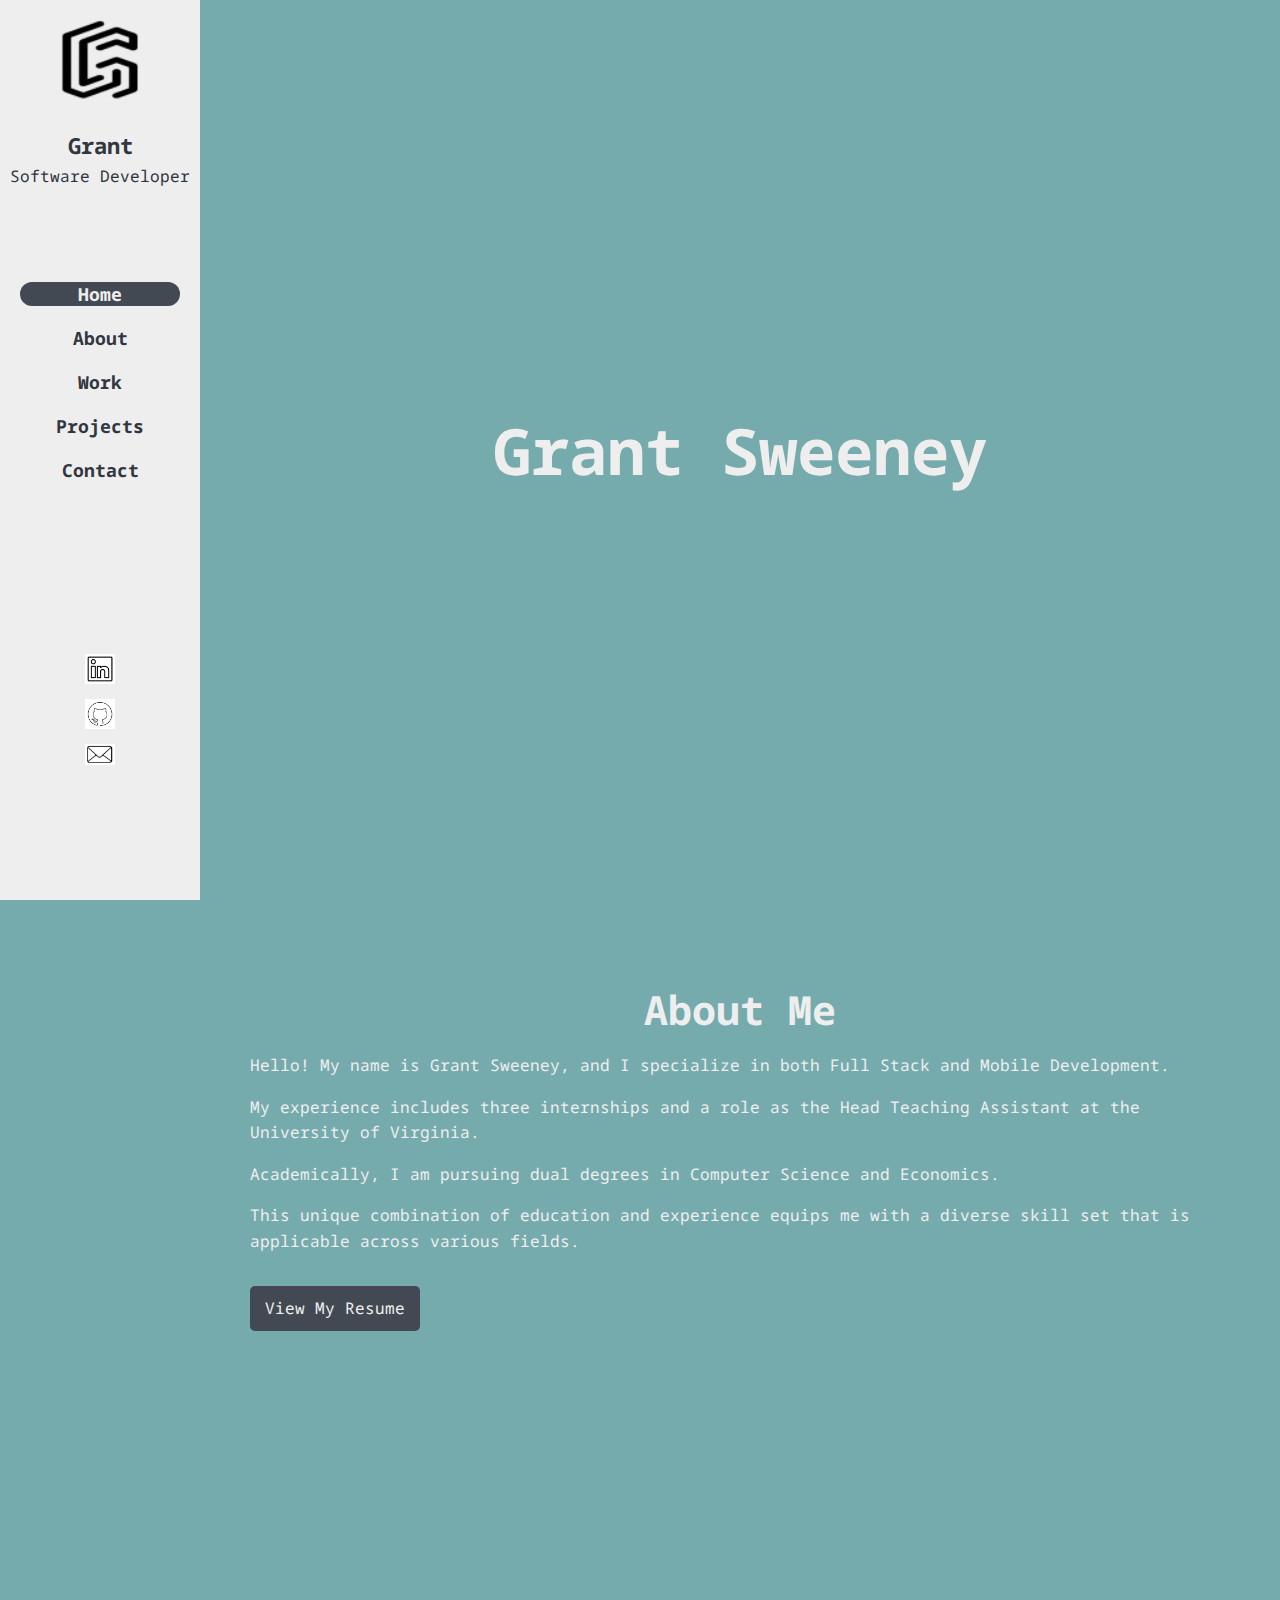
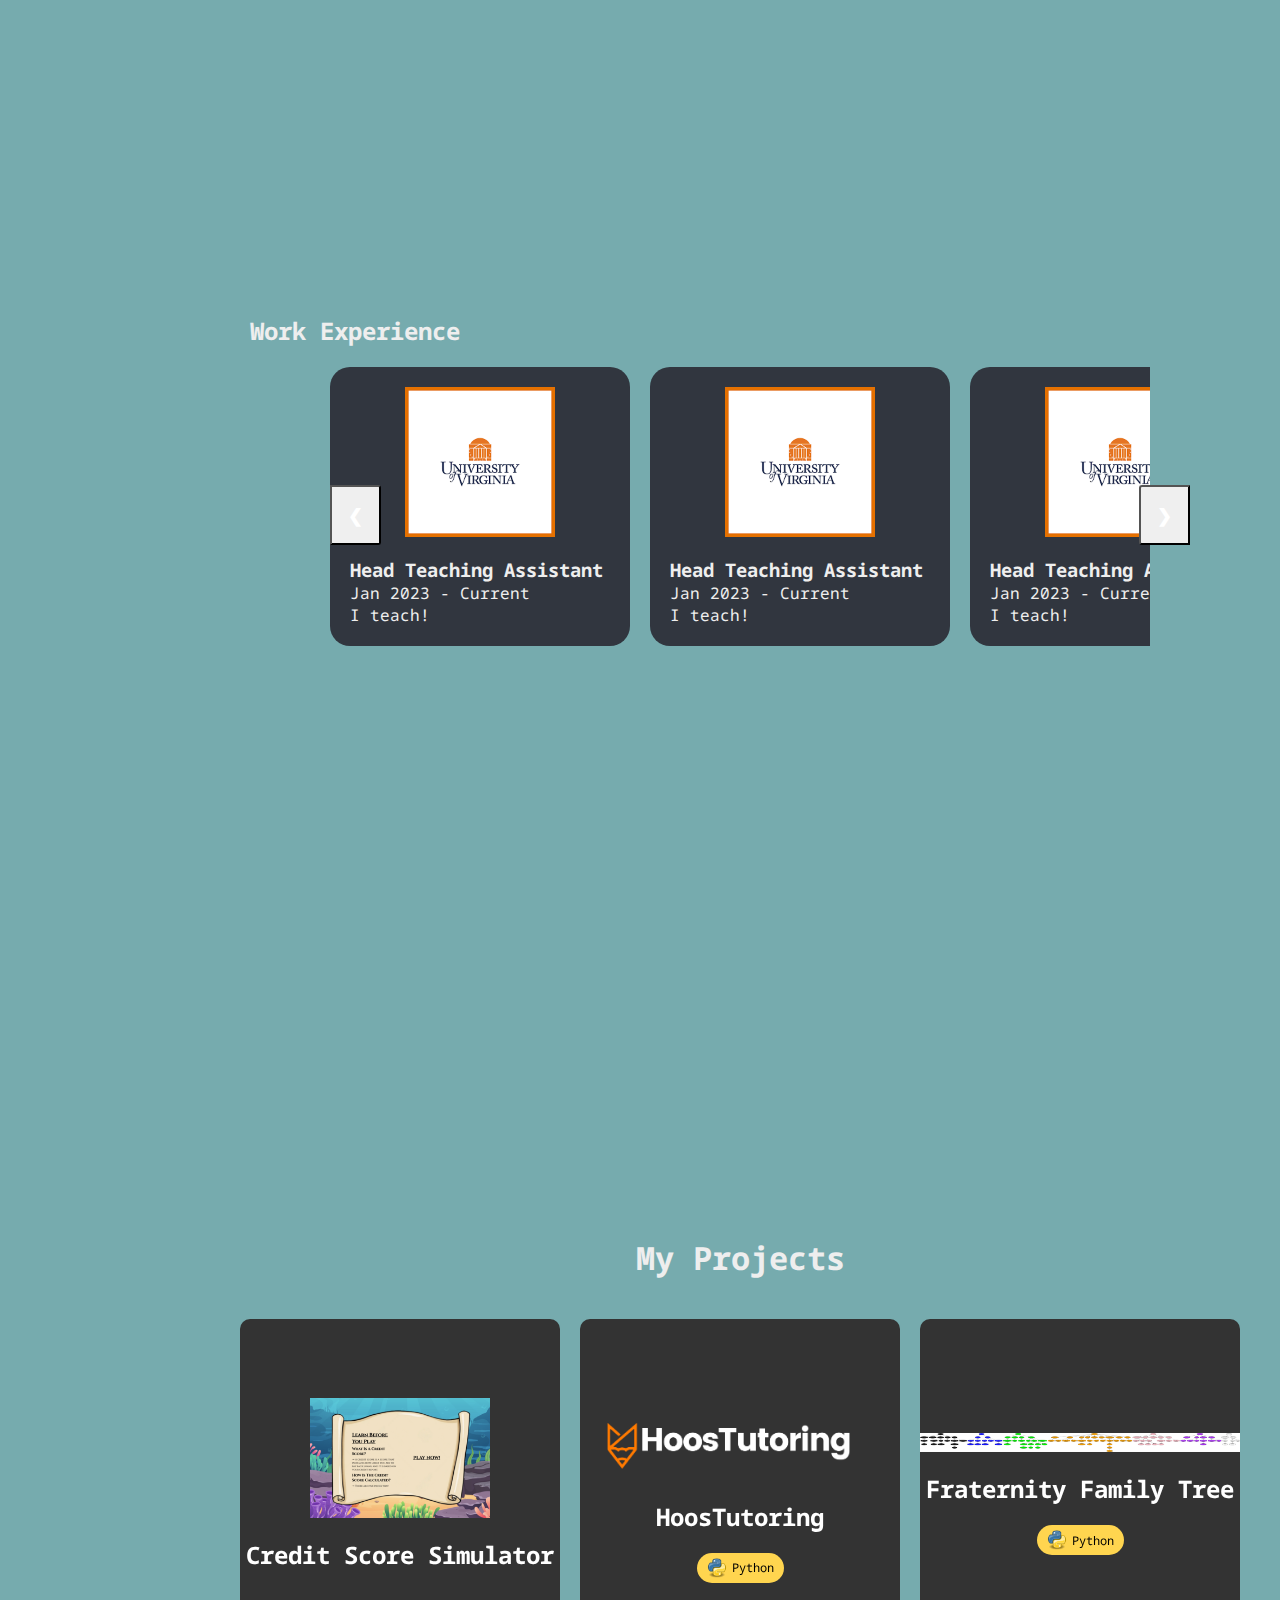
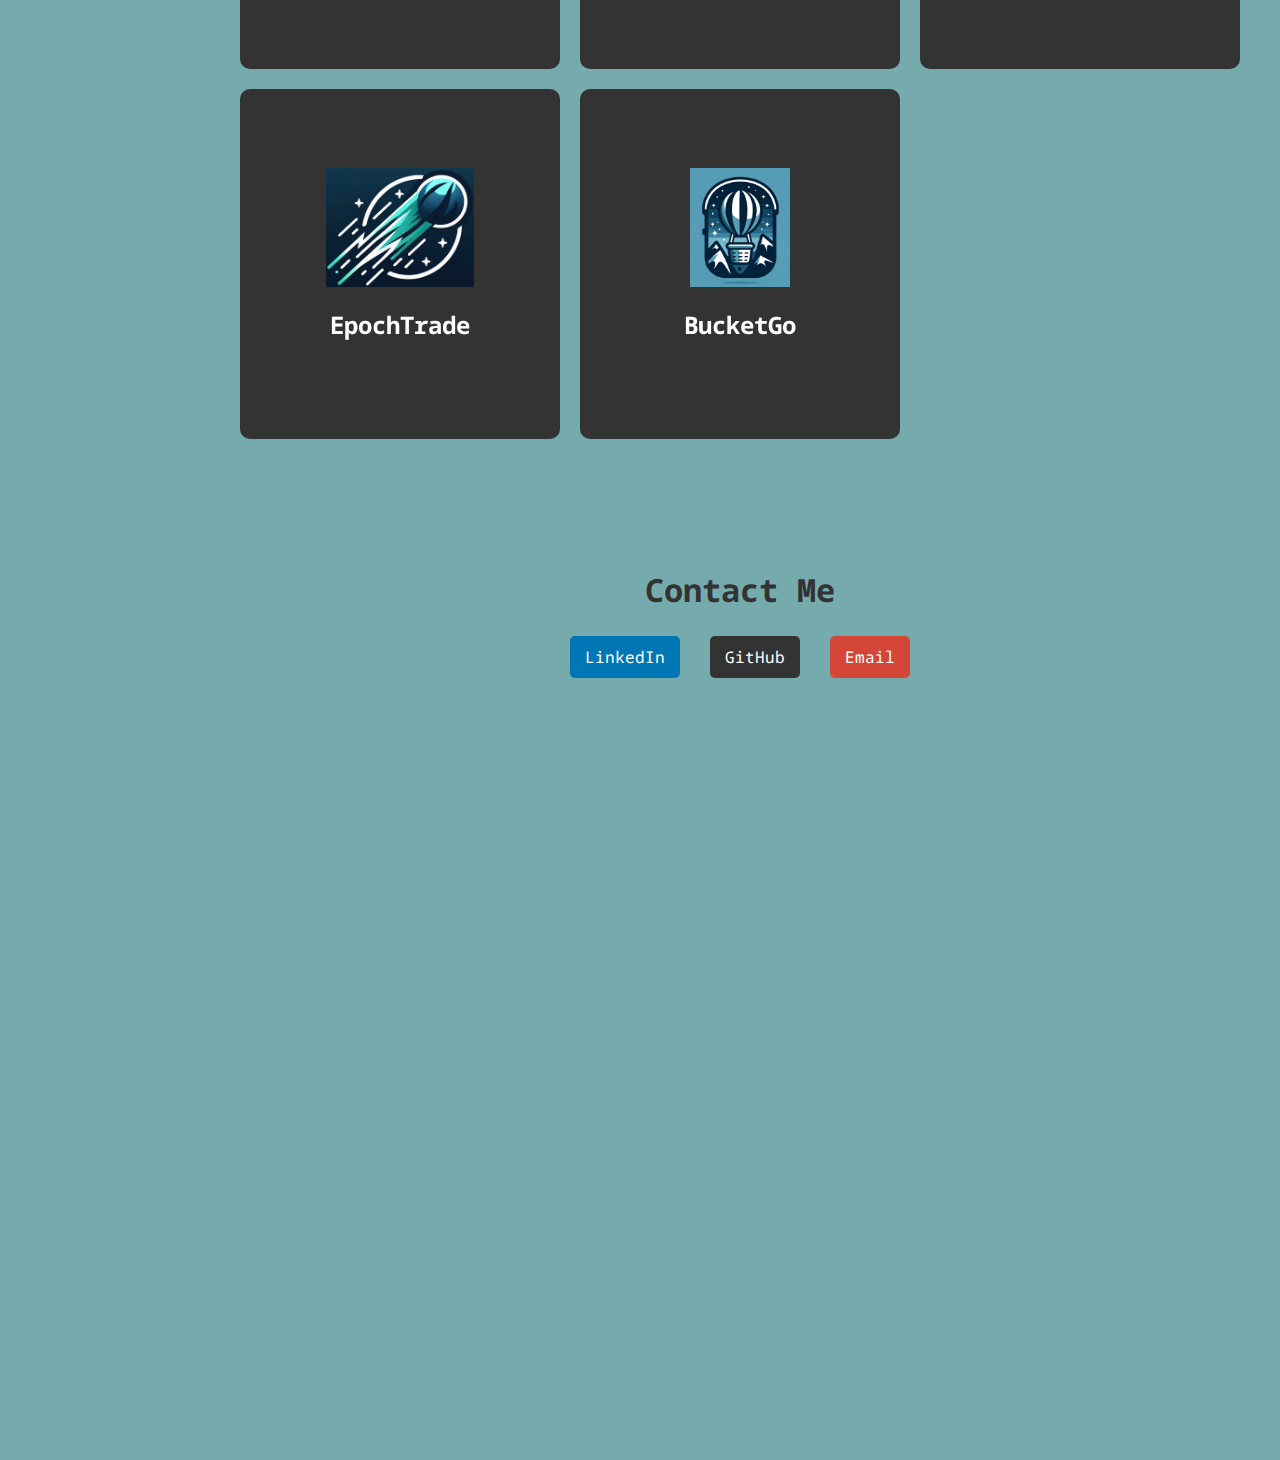
==== commit 2835cc00: "finished first draft" ====
--- a/html/index.html
+++ b/html/index.html
@@ -45,7 +45,7 @@
     </aside>
     <main>
         <section id="home" class="section">
-            
+            <h1>Grant Sweeney</h1>
         </section>
         <section id="about" class="section">
             <h2>About Me</h2>
@@ -55,137 +55,179 @@
             <p>Academically, I am pursuing dual degrees in Computer Science and Economics.</p>
             <p>This unique combination of education and experience equips me with a diverse skill set that is applicable
                 across various fields.</p>
-            <p><a href="../assets/resume.pdf" target="_blank" class="resume-link">View My Resume</a></p>
+            <p><a href="../assets/Grant_Sweeney_Resume_2023.pdf" target="_blank" class="resume-link">View My Resume</a>
+            </p>
         </section>
         <section id="work" class="section">
-            <h1>Work</h1>
+            <h2>Work Experience</h2>
+
+            <!-- THIS NEEDS WORK!! -->
+
+            <div class="carousel">
+                <div class="cards-container">
+                    <div class="card">
+                        <img src="../assets/images/uva-logo.png" alt="UVA Logo" class="company-logo">
+                        <h3>Head Teaching Assistant</h3>
+                        <p class="date">Jan 2023 - Current</p>
+                        <p>I teach!</p>
+                    </div>
+                    <div class="card">
+                        <img src="../assets/images/uva-logo.png" alt="UVA Logo" class="company-logo">
+                        <h3>Head Teaching Assistant</h3>
+                        <p class="date">Jan 2023 - Current</p>
+                        <p>I teach!</p>
+                    </div>
+                    <div class="card">
+                        <img src="../assets/images/uva-logo.png" alt="UVA Logo" class="company-logo">
+                        <h3>Head Teaching Assistant</h3>
+                        <p class="date">Jan 2023 - Current</p>
+                        <p>I teach!</p>
+                    </div>
+                    <div class="card">
+                        <img src="../assets/images/uva-logo.png" alt="UVA Logo" class="company-logo">
+                        <h3>Head Teaching Assistant</h3>
+                        <p class="date">Jan 2023 - Current</p>
+                        <p>I teach!</p>
+                    </div>
+                    <div class="card">
+                        <img src="../assets/images/uva-logo.png" alt="UVA Logo" class="company-logo">
+                        <h3>Head Teaching Assistant</h3>
+                        <p class="date">Jan 2023 - Current</p>
+                        <p>I teach!</p>
+                    </div>
+                </div>
+                <button class="prev" aria-label="Previous">&#10094;</button>
+                <button class="next" aria-label="Next">&#10095;</button>
+            </div>
         </section>
         <section id="projects" class="section">
-            <h1>Projects</h1>
+            <h2>My Projects</h2>
+            <div class="projects-grid">
+                <div class="project-card">
+                    <div class="card-inner">
+                        <div class="card-front">
+                            <img src="../assets/images/project_images/CreditScoreSim-Logo.png"
+                                alt="Credit Score Simulator Logo" class="project-thumbnail">
+                            <h3 class="project-title">Credit Score Simulator</h3>
+                            <div class="tech-pills">
+                            </div>
+                        </div>
+                        <div class="card-back">
+                            <h3 class="project-title">Credit Score Simulation</h3>
+                            <p class="project-description">React.js application winning first place at HooHacks in the
+                                Capital One Finance Track,
+                                Credit Score Simulator predicts credit score changes based on user's life choices,
+                                utilizing a
+                                heuristic based model using FICO scoring criteria</p>
+                            <a href="https://github.com/grantsweeney02/creditscoresim" class="project-link">View
+                                Project</a>
+                        </div>
+                    </div>
+                </div>
+                <div class="project-card">
+                    <div class="card-inner">
+                        <div class="card-front">
+                            <img src="../assets/images/project_images/HoosTutoring-Logo.png" alt="HoosTutoring Logo"
+                                class="project-thumbnail">
+                            <h3 class="project-title">HoosTutoring</h3>
+                            <div class="tech-pills">
+                                <span class="pill python">
+                                    <img src="../assets/images/techpills/Python.png" alt="Python" class="tech-logo">
+                                    Python
+                                </span>
+                            </div>
+                        </div>
+                        <div class="card-back">
+                            <h3 class="project-title">HoosTutoring</h3>
+                            <p class="project-description">Django web application enabling students to easily search for
+                                and request tutors,
+                                utilizing UVA's SIS API to fetch real-time class information</p>
+                            <a href="https://github.com/grantsweeney02/HoosTutoring" class="project-link">View
+                                Project</a>
+                        </div>
+                    </div>
+                </div>
+                <div class="project-card">
+                    <div class="card-inner">
+                        <div class="card-front">
+                            <img src="../assets/images/project_images/FraternityFamilyTree-Logo.png"
+                                alt="Fraternity Family Tree Logo" class="project-thumbnail">
+                            <h3 class="project-title">Fraternity Family Tree</h3>
+                            <div class="tech-pills">
+                                <span class="pill python">
+                                    <img src="../assets/images/techpills/Python.png" alt="Python" class="tech-logo">
+                                    Python
+                                </span>
+                            </div>
+                        </div>
+                        <div class="card-back">
+                            <h3 class="project-title">Fraternity Family Tree</h3>
+                            <p class="project-description">Applied Python skills to generate a color coded family free
+                                for 100+ fraternity members
+                                using Python and Graphviz</p>
+                            <a href="" class="project-link">View
+                                Project</a>
+                        </div>
+                    </div>
+                </div>
+                <div class="project-card">
+                    <div class="card-inner">
+                        <div class="card-front">
+                            <img src="../assets/images/project_images/EpochTrade-Logo.png" alt="EpochTrade Logo"
+                                class="project-thumbnail">
+                            <h3 class="project-title">EpochTrade</h3>
+                            <div class="tech-pills">
+                            </div>
+                        </div>
+                        <div class="card-back">
+                            <h3 class="project-title">EpochTrade</h3>
+                            <p class="project-description">Stock Trading Swift Native Mobile App with Node.js backend
+                            </p>
+                            <a href="https://github.com/grantsweeney02/EpochTrade" class="project-link">View
+                                Project</a>
+                        </div>
+                    </div>
+                </div>
+                <div class="project-card">
+                    <div class="card-inner">
+                        <div class="card-front">
+                            <img src="../assets/images/project_images/BucketGo-Logo.png" alt="BucketGo Logo"
+                                class="project-thumbnail">
+                            <h3 class="project-title">BucketGo</h3>
+                            <div class="tech-pills">
+                            </div>
+                        </div>
+                        <div class="card-back">
+                            <h3 class="project-title">BucketGo</h3>
+                            <p class="project-description">Cross-platform Flutter mobile application for sharing and
+                                creating bucket list.
+                                Generates
+                                lists
+                                of activities in the selected area to swipe on to add to your lists</p>
+                            <a href="https://github.com/grantsweeney02/EpochTrade" class="project-link">View
+                                Project</a>
+                        </div>
+                    </div>
+                </div>
+            </div>
         </section>
         <section id="contacts" class="section">
-            <h1>Contacts</h1>
+            <h2>Contact Me</h2>
+            <div class="contact-methods">
+                <a href="https://www.linkedin.com/in/yourlinkedinprofile" target="_blank" class="contact-link linkedin">
+                    LinkedIn
+                </a>
+                <a href="https://github.com/yourgithubusername" target="_blank" class="contact-link github">
+                    GitHub
+                </a>
+                <a href="mailto:youremail@example.com" class="contact-link email">
+                    Email
+                </a>
+            </div>
+
         </section>
 
     </main>
-    <!-- <main>
-            <section id="home">
-                <h1>
-                    Hello! I'm Grant Sweeney
-                </h1>
-                <img id="home-logo" src="../assets/images/light-mode-favicon.ico" alt="Grant Sweeney Logo">
-            </section>
-            <section id="about">
-                <h3>Hello! My name is Grant Sweeney, and I specialize in both Full Stack and Mobile Development. My
-                    experience includes three internships and a role as the Head Teaching Assistant at the
-                    University of
-                    Virginia. Academically, I am pursuing dual degrees in Computer Science and Economics. This
-                    unique
-                    combination of education and experience equips me with a diverse skill set that is applicable
-                    across
-                    various fields.
-                </h3>
-                <div class="about-resume--card">
-                    <a class="about-resume--link" href="../assets/resume.pdf">My Resume</a>
-                </div>
-            </section>
-            <section id="work">
-                <h2>Projects</h2>
-                <ul>
-                    <li class="work-item">
-                        <h3>University of Virginia - Head Teaching Assistant</h3>
-                        <h4>Offered expert guidance to over 150 students per semester in debugging and testing Java
-                            code,
-                            leveraging advanced tools such as JavaFX, Mockito, Hibernate, and Gradle to bolster
-                            students'
-                            software development proficiency.
-                            • Delivered engaging lectures on complex subjects such as OO Decomposition, UML
-                            Diagrams,
-                            and
-                            Software Design Principles to audiences of up to 400 students, leading to an improvement
-                            in
-                            student comprehension, as indicated by course feedback.
-                            • Recognized with the Louis T. Rader Teaching Award for outstanding teaching
-                            performance, an
-                            honor bestowed upon a single teaching assistant annually for exceptional dedication and
-                            impact.
-                        </h4>
-                    </li>
-                    <li class="work-item">
-                        <h3>Carmax - Software Engineering Intern</h3>
-                        <h4>Designed and developed a robust C# .NET application with a modern React.JS front-end,
-                            optimizing
-                            CarMax's NLP chatbot
-                            (SKYE) AI training reinforcement process in a Kanban agile team framework.
-                            Synthesized cutting-edge NLP technologies employing OpenAI and Microsoft LUIS (Language
-                            Understanding Intelligent
-                            Service), boosting chatbot understanding and response accuracy.
-                            Engineered efficient C# Azure Functions, creating API endpoints for seamless access to
-                            CosmosDB and implemented an
-                            asynchronous trigger, streamlining data updates in conjunction with calls to OpenAI.
-                        </h4>
-                    </li>
-                    <li class="work-item">
-                        <h3>REI SYSTEMS - Software Engineering Intern</h3>
-                        <h4>Collaborated with engineers in designing and deploying a real-time data streaming
-                            pipeline,
-                            enhancing functionality of
-                            IntelliSearch, an AI-driven search engine, through a Java application interfacing with
-                            AWS
-                            CloudWatch. Deployed and managed applications using Docker and Helm charts within
-                            Kubernetes
-                            clusters, accurately simulating production
-                            environments and refining deployment efficiency.</h4>
-                    </li>
-                </ul>
-            </section>
-            <section id="projects">
-                <h2>Projects</h2>
-                <ul>
-                    <li class="project-item">
-                        <h3>HoosTutoring</h3>
-                        <h4>Django web application enabling students to easily search for and request tutors,
-                            utilizing UVA's SIS API to fetch real-time class information</h4>
-                    </li>
-                    <li class="project-item">
-                        <h3>Credit Score Simulator</h3>
-                        <h4>React.js application winning first place at HooHacks in the Capital One Finance Track,
-                            Credit
-                            Score Simulator predicts credit score changes based on user's life choices, utilizing a
-                            heuristic based model using FICO scoring criteria</h4>
-                    </li>
-                    <li class="project-item">
-                        <h3>Fraternity Family Tree</h3>
-                        <h4>Applied Python skills to generate a color coded family free for 100+ fraternity members
-                            using Python and Graphviz.</h4>
-                    </li>
-                    <li class="project-item">
-                        <h3>EpochTrade</h3>
-                        <h4>Stock Trading Swift Native Mobile App with Node.js backend</h4>
-                    </li>
-                    <li class="project-item">
-                        <h3>BucketGo</h3>
-                        <h4>Cross-platform Flutter mobile application for sharing and creating bucket list.
-                            Generates
-                            lists
-                            of activities in the selected area to swipe on to add to your lists.</h4>
-                    </li>
-                </ul>
-            </section>
-            <section id="contacts">
-                <h2>Contacts</h2>
-                <div class="contact-items">
-                    <h3 class="contact-item"><a class="contact-item--link"
-                            href="mailto:grantsweeney02@gmail.com">Email</a>
-                    </h3>
-                    <h3 class="contact-item"><a class="contact-item--link"
-                            href="https://www.linkedin.com/in/grant-sweeney/">LinkedIn</a></h3>
-                    <h3 class="contact-item"><a class="contact-item--link"
-                            href="https://github.com/grantsweeney02">GitHub</a></h3>
-                </div>
-
-            </section>
-        </main> -->
     <script src="../js/script.js"></script>
     <script src="../js/themeScript.js"></script>
 </body>
--- a/css/style.css
+++ b/css/style.css
@@ -35,6 +35,7 @@
     width: 200px;
     height: 100vh;
     display: flex;
+    color: var(--secondary-hover-color);
     flex-direction: column;
     align-items: center;
     position: fixed;
@@ -128,6 +129,34 @@
 /* END OF SECTIONS */
 /* *********************************************************************** */
 /* START OF HOME */
+#home {
+    display: flex;
+    justify-content: center;
+    align-items: center;
+    height: 100vh;
+    text-align: center;
+    background: var(--bg-color);
+    color: var(--text-color);
+}
+
+#home h1 {
+    font-size: 4rem;
+    font-weight: bold;
+    margin: 0;
+    padding: 0;
+    animation: fadeIn 2s ease-in-out;
+}
+@keyframes fadeIn {
+    from {
+        opacity: 0;
+        transform: translateY(-20px);
+    }
+
+    to {
+        opacity: 1;
+        transform: translateY(0);
+    }
+}
 
 /* END OF HOME */
 /* *********************************************************************** */
@@ -162,17 +191,253 @@
 
 .resume-link:hover {
     background-color: var(--secondary-hover-color);
-    /* Darker shade for hover effect */
 }
 
 /* END OF ABOUT */
 /* *********************************************************************** */
 /* START OF WORK */
+.carousel {
+    padding: 0 40px;
+    position: relative;
+    max-width: calc(100% - 80px);
+    margin: auto;
+}
+
+.cards-container {
+    display: flex;
+    overflow-x: hidden;
+    scroll-snap-type: x mandatory;
+    gap: 20px;
+    padding: 20px 0;
+}
+
+.card {
+    flex: 0 0 auto;
+    width: 300px;
+    background-color: var(--secondary-hover-color);
+    padding: 20px;
+    border-radius: 20px;
+    scroll-snap-align: start;
+}
+
+.company-logo {
+    width: 150px;
+    height: auto;
+    display: block;
+    margin: 0 auto 20px;
+}
+
+.prev,
+.next {
+    cursor: pointer;
+    position: absolute;
+    top: 50%;
+    width: auto;
+    z-index: 10;
+    padding: 16px;
+    margin-top: -22px;
+    color: white;
+    font-weight: bold;
+    font-size: 18px;
+    transition: 0.6s ease;
+    border-radius: 0 3px 3px 0;
+    user-select: none;
+}
+
+.next {
+    right: 0;
+    border-radius: 3px 0 0 3px;
+}
+
+.prev:hover,
+.next:hover {
+    background-color: rgba(0, 0, 0, 0.8);
+}
+
 /* END OF WORK */
 /* *********************************************************************** */
 /* START OF PROJECTS */
+#projects {
+    padding: 40px;
+}
+
+#projects h2 {
+    text-align: center;
+    margin-bottom: 40px;
+    font-size: 2rem;
+}
+
+.projects-grid {
+    display: grid;
+    grid-template-columns: repeat(auto-fit, minmax(250px, 1fr));
+    gap: 20px;
+}
+
+.project-card {
+    perspective: 1000px;
+    height: 350px;
+}
+
+.card-inner {
+    position: relative;
+    width: 100%;
+    height: 100%;
+    transition: transform 0.6s;
+    transform-style: preserve-3d;
+}
+
+.card-front,
+.card-back {
+    backface-visibility: hidden;
+    position: absolute;
+    top: 0;
+    left: 0;
+    width: 100%;
+    height: 100%;
+    border-radius: 10px;
+    overflow: hidden;
+}
+
+.card-front {
+    background: #333;
+    color: white;
+    display: flex;
+    align-items: center;
+    justify-content: center;
+    flex-direction: column;
+}
+
+.project-thumbnail {
+    max-width: 100%;
+    max-height: 120px;
+    object-fit: contain;
+    margin-bottom: 10px;
+}
+
+.tech-pills {
+    display: flex;
+    flex-wrap: wrap;
+    justify-content: center;
+    gap: 10px;
+    margin-top: 10px;
+}
+
+.pill {
+    display: inline-flex;
+    align-items: center;
+    padding: 5px 10px;
+    border-radius: 15px;
+    color: #000;
+    font-size: 0.75rem;
+    white-space: nowrap;
+}
+
+.tech-logo {
+    width: 20px;
+    height: 20px;
+    margin-right: 5px;
+}
+
+.card-back {
+    background: #555;
+    color: white;
+    transform: rotateY(180deg);
+    display: flex;
+    align-items: center;
+    justify-content: center;
+    flex-direction: column;
+    padding: 15px;
+}
+
+.project-card:hover .card-inner {
+    transform: rotateY(180deg);
+}
+
+.project-title {
+    font-size: 1.5rem;
+    margin: 10px 0;
+    text-align: center;
+}
+
+.project-description {
+    font-size: 1rem;
+    margin: 10px 0;
+}
+
+.project-link {
+    display: inline-block;
+    background-color: var(--hover-color);
+    color: white;
+    text-decoration: none;
+    padding: 10px 15px;
+    margin-top: 15px;
+    border-radius: 5px;
+    transition: background-color 0.3s;
+}
+
+.project-link:hover {
+    background-color: #666;
+}
+
+
 /* END OF PROJECTS */
 /* *********************************************************************** */
 /* START OF CONTACTS */
+#contacts {
+    text-align: center;
+    padding: 40px;
+    height: 20vh;
+}
+
+#contacts h2 {
+    margin-bottom: 1rem;
+    color: #333;
+    font-size: 2rem;
+}
+
+.contact-methods {
+    display: flex;
+    margin-top: 20px;
+    justify-content: center;
+    gap: 20px;
+    flex-wrap: wrap;
+}
+
+.contact-link {
+    display: inline-block;
+    padding: 10px 15px;
+    margin: 5px;
+    border-radius: 5px;
+    background-color: var(--hover-color);
+    color: white;
+    text-decoration: none;
+    transition: background-color 0.3s;
+    font-size: 1rem;
+}
+
+.contact-link.linkedin {
+    background-color: #0077b5;
+}
+
+.contact-link.github {
+    background-color: #333;
+}
+
+.contact-link.email {
+    background-color: #d44638;
+}
+
+.contact-link:hover {
+    opacity: 0.8;
+}
+
+
 /* END OF CONTACTS */
+/* *********************************************************************** */
+/* START OF TECH PILLS */
+.python {
+    background-color: #ffd54f;
+}
+
+/* END OF TECH PILLS */
 /* *********************************************************************** */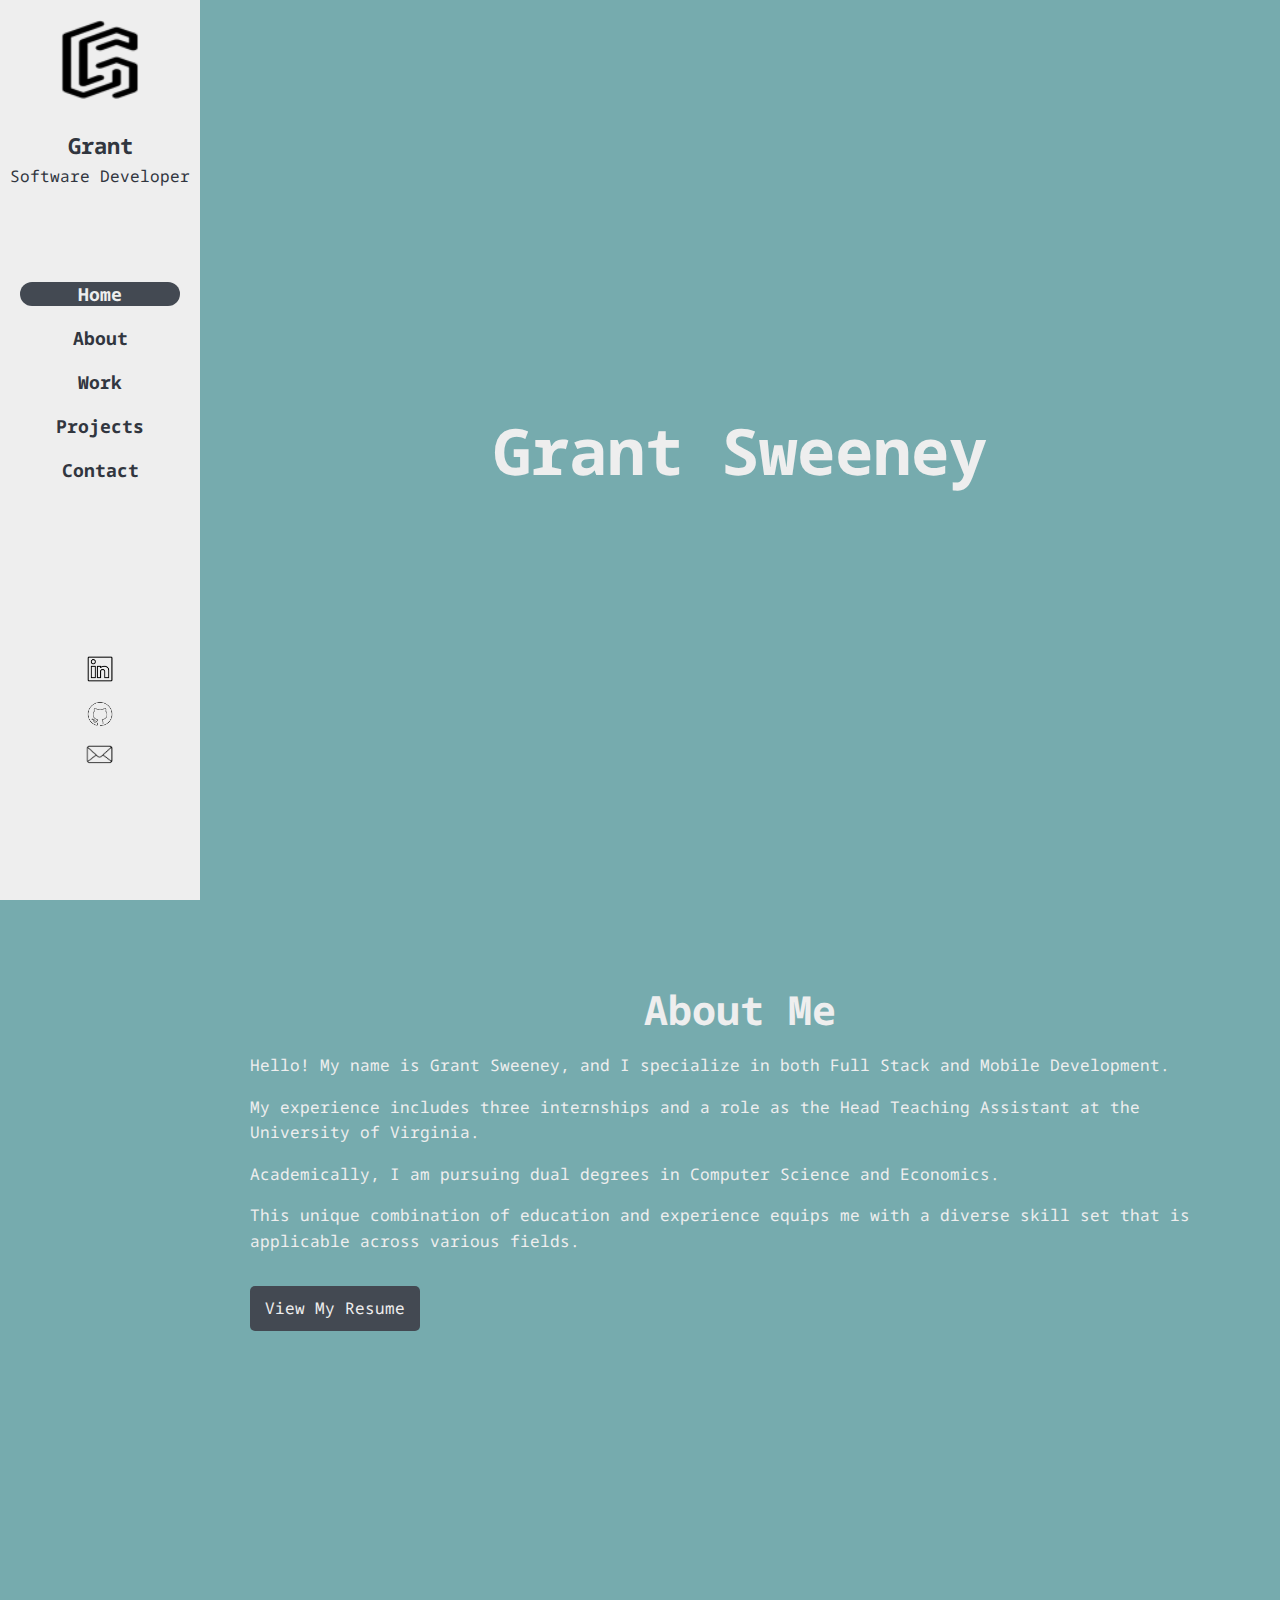
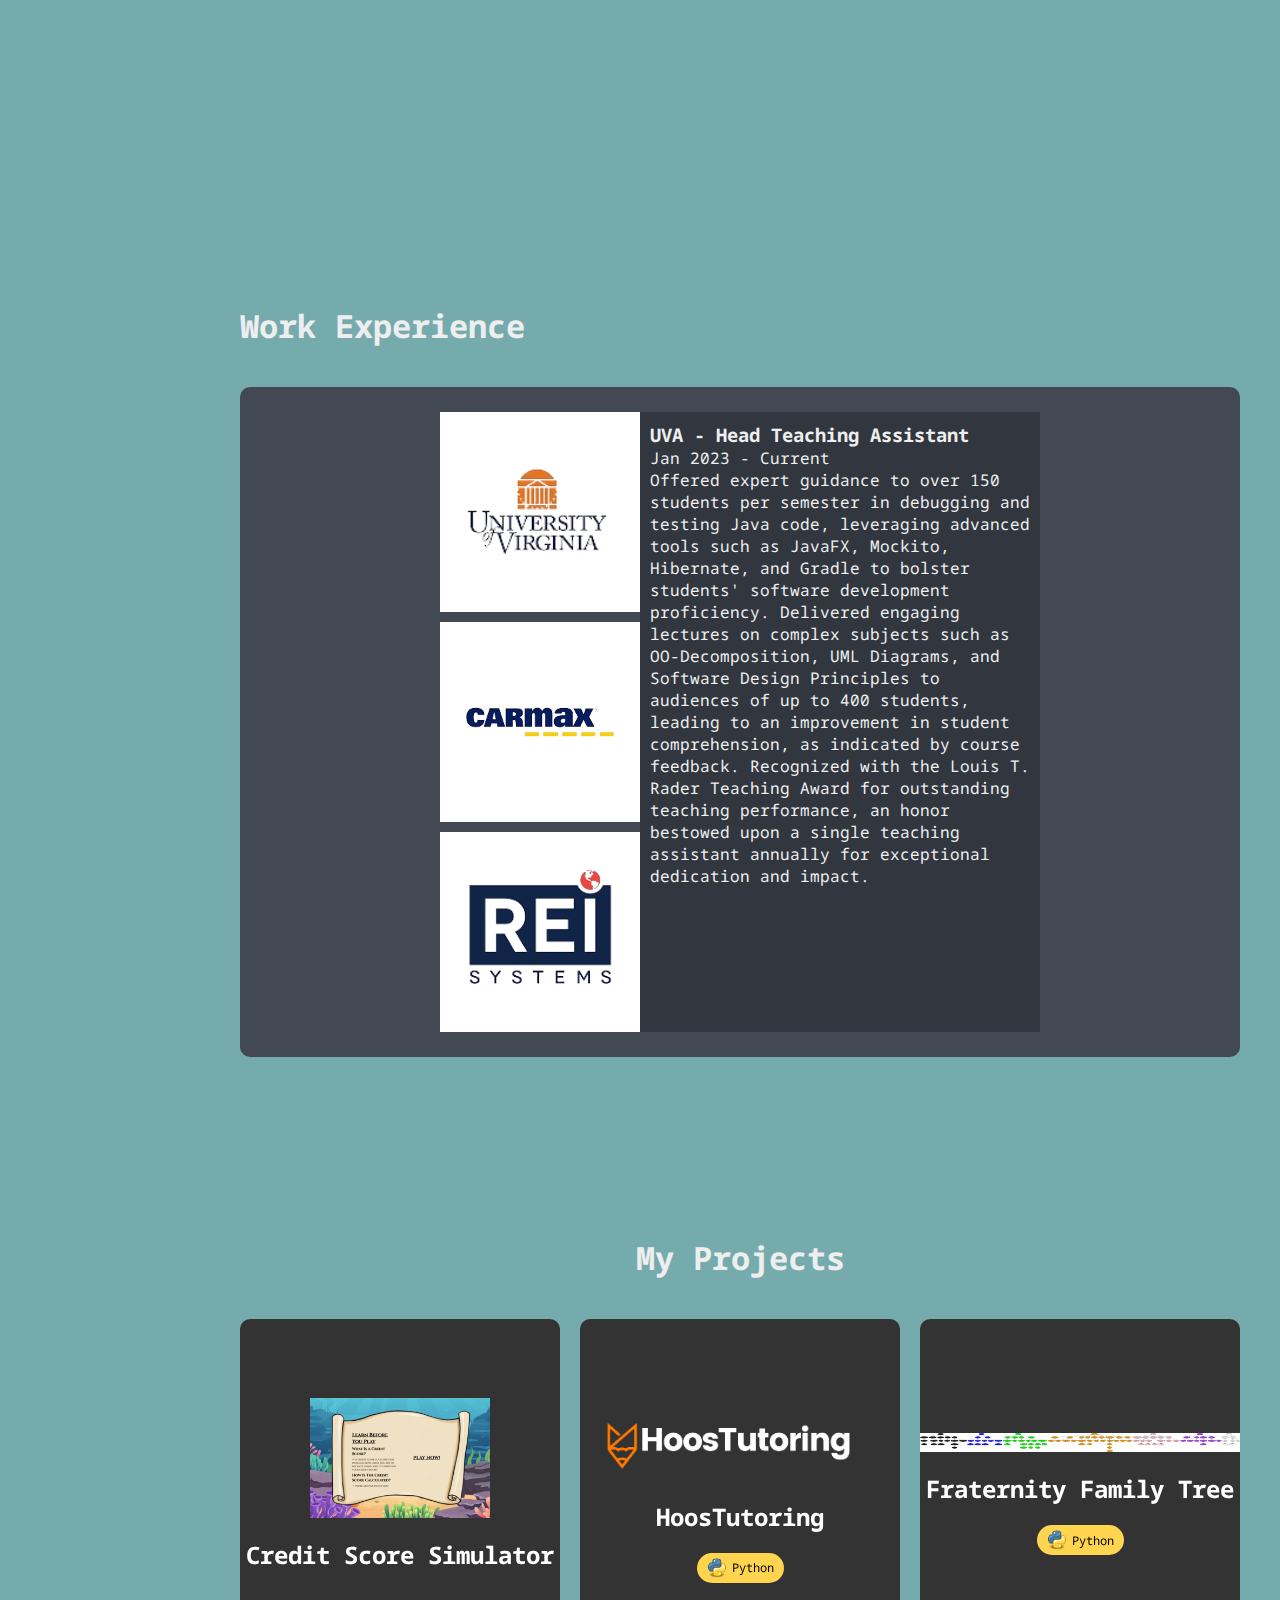
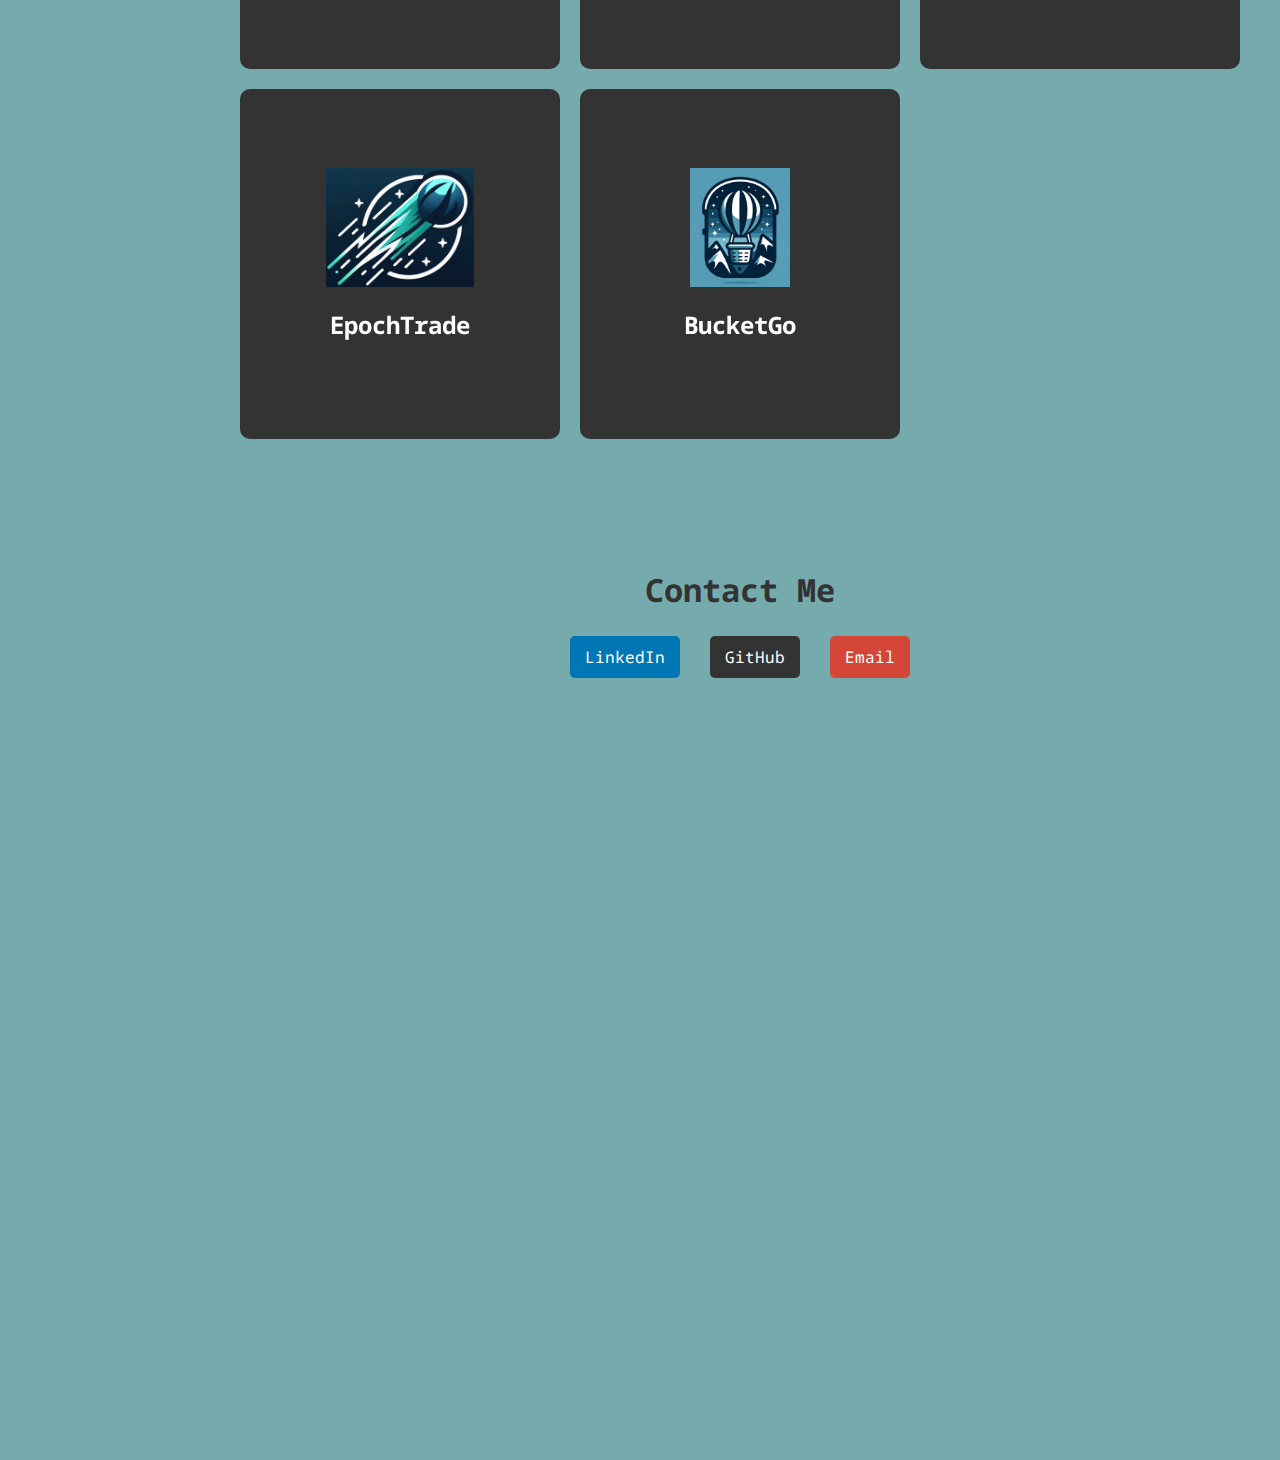
==== commit 052f0bb1: "fixed work, need to fix js" ====
--- a/html/index.html
+++ b/html/index.html
@@ -33,13 +33,13 @@
         </nav>
         <div class="social-links">
             <a href="https://www.linkedin.com/in/grant-sweeney" target="_blank" class="social-link">
-                <img src="../assets/images/linkedinIcon.png" alt="LinkedIn" />
+                <img src="../assets/images/contact_images/linkedin-icon.png" alt="LinkedIn" />
             </a>
             <a href="https://github.com/grantsweeney02" target="_blank" class="social-link">
-                <img src="../assets/images/githubIcon.png" alt="GitHub" />
+                <img src="../assets/images/contact_images/github-icon.png" alt="GitHub" />
             </a>
             <a href="mailto:grant.h.sweeney@outlook.com" class="social-link">
-                <img src="../assets/images/mailIcon.png" alt="Email" />
+                <img src="../assets/images/contact_images/mail-icon.png" alt="Email" />
             </a>
         </div>
     </aside>
@@ -58,46 +58,63 @@
             <p><a href="../assets/Grant_Sweeney_Resume_2023.pdf" target="_blank" class="resume-link">View My Resume</a>
             </p>
         </section>
+
         <section id="work" class="section">
             <h2>Work Experience</h2>
-
-            <!-- THIS NEEDS WORK!! -->
-
-            <div class="carousel">
-                <div class="cards-container">
-                    <div class="card">
-                        <img src="../assets/images/uva-logo.png" alt="UVA Logo" class="company-logo">
-                        <h3>Head Teaching Assistant</h3>
-                        <p class="date">Jan 2023 - Current</p>
-                        <p>I teach!</p>
-                    </div>
-                    <div class="card">
-                        <img src="../assets/images/uva-logo.png" alt="UVA Logo" class="company-logo">
-                        <h3>Head Teaching Assistant</h3>
-                        <p class="date">Jan 2023 - Current</p>
-                        <p>I teach!</p>
-                    </div>
-                    <div class="card">
-                        <img src="../assets/images/uva-logo.png" alt="UVA Logo" class="company-logo">
-                        <h3>Head Teaching Assistant</h3>
-                        <p class="date">Jan 2023 - Current</p>
-                        <p>I teach!</p>
-                    </div>
-                    <div class="card">
-                        <img src="../assets/images/uva-logo.png" alt="UVA Logo" class="company-logo">
-                        <h3>Head Teaching Assistant</h3>
-                        <p class="date">Jan 2023 - Current</p>
-                        <p>I teach!</p>
-                    </div>
-                    <div class="card">
-                        <img src="../assets/images/uva-logo.png" alt="UVA Logo" class="company-logo">
-                        <h3>Head Teaching Assistant</h3>
-                        <p class="date">Jan 2023 - Current</p>
-                        <p>I teach!</p>
-                    </div>
-                </div>
-                <button class="prev" aria-label="Previous">&#10094;</button>
-                <button class="next" aria-label="Next">&#10095;</button>
+            <div class="work-container">
+                <div class="logo-sidebar">
+                    <div class="logo-frame">
+                        <img src="../assets/images/work_images/uva-logo.png" alt="UVA Logo" class="company-logo"
+                            data-target="uva">
+                    </div>
+                    <div class="logo-frame"><img src="../assets/images/work_images/carmax-logo.png" alt="Carmax Logo"
+                            class="company-logo" data-target="carmax">
+                    </div>
+                    <div class="logo-frame"><img src="../assets/images/work_images/rei-logo.png" alt="REI Systems Logo"
+                            class="company-logo" data-target="rei">
+                    </div>
+                </div>
+                <div class="job-description" id="uva">
+                    <h3>UVA - Head Teaching Assistant</h3>
+                    <p class="date">Jan 2023 - Current</p>
+                    <p>Offered expert guidance to over 150 students per semester in debugging and testing Java
+                        code,
+                        leveraging advanced tools such as JavaFX, Mockito, Hibernate, and Gradle to bolster
+                        students'
+                        software development proficiency. Delivered engaging lectures on complex subjects such as OO-Decomposition, UML
+                        Diagrams,
+                        and
+                        Software Design Principles to audiences of up to 400 students, leading to an improvement
+                        in
+                        student comprehension, as indicated by course feedback. Recognized with the Louis T. Rader
+                        Teaching Award for outstanding teaching
+                        performance, an
+                        honor bestowed upon a single teaching assistant annually for exceptional dedication and
+                        impact.</p>
+                </div>
+                <div class="job-description hidden">
+                    <h3>Carmax - Software Engineering Intern</h3>
+                    <p class="date">June 2023 - August 2023</p>
+                    <p>Designed and developed a robust C# .NET application with a modern React.JS front-end,
+                        optimizing CarMax's NLP chatbot(SKYE) AI training reinforcement process in a Kanban agile
+                        team framework.
+                        Synthesized cutting-edge NLP technologies employing OpenAI and Microsoft LUIS (Language
+                        Understanding Intelligent
+                        Service), boosting chatbot understanding and response accuracy.
+                        Engineered efficient C# Azure Functions, creating API endpoints for seamless access to
+                        CosmosDB and implemented an
+                        asynchronous trigger, streamlining data updates in conjunction with calls to OpenAI.</p>
+                </div>
+                <div class="job-description hidden">
+                    <h3>REI SYSTEMS - Software Engineering Intern</h3>
+                    <p class="date">May 2022 - August 2022</p>
+                    <p>Collaborated with engineers in designing and deploying a real-time data streaming
+                        pipeline, enhancing functionality of IntelliSearch, an AI-driven search engine, through a
+                        Java application interfacing with
+                        AWS CloudWatch. Deployed and managed applications using Docker and Helm charts within
+                        Kubernetes clusters, accurately simulating production
+                        environments and refining deployment efficiency.</p>
+                </div>
             </div>
         </section>
         <section id="projects" class="section">
--- a/css/style.css
+++ b/css/style.css
@@ -146,6 +146,7 @@
     padding: 0;
     animation: fadeIn 2s ease-in-out;
 }
+
 @keyframes fadeIn {
     from {
         opacity: 0;
@@ -196,63 +197,59 @@
 /* END OF ABOUT */
 /* *********************************************************************** */
 /* START OF WORK */
-.carousel {
-    padding: 0 40px;
-    position: relative;
-    max-width: calc(100% - 80px);
-    margin: auto;
-}
-
-.cards-container {
-    display: flex;
-    overflow-x: hidden;
-    scroll-snap-type: x mandatory;
-    gap: 20px;
-    padding: 20px 0;
-}
-
-.card {
-    flex: 0 0 auto;
-    width: 300px;
+#work {
+    padding: 40px;
+}
+
+#work h2 {
+    margin-bottom: 40px;
+    font-size: 2rem;
+    text-align: left;
+}
+
+.work-container {
+    display: flex;
+    background-color: var(--hover-color);
+    padding: 20px;
+    border-radius: 10px;
+    justify-content: center;
+}
+
+.logo-sidebar {
+    display: flex;
+    flex-direction: column;
+}
+
+
+.logo-frame {
+    width: 200px;
+    height: 200px;
+    border: #000;
+    margin: 5px 0px;
+    background-color: white;
+    display: flex;
+    align-items: center;
+    justify-content: center;
+    cursor: pointer;
+}
+
+.company-logo {
+    background-color: white;
+    width: 200px;
+}
+
+.job-description {
+    width: 400px;
+    margin: 5px 0px;
+    padding: 10px;
     background-color: var(--secondary-hover-color);
-    padding: 20px;
-    border-radius: 20px;
-    scroll-snap-align: start;
-}
-
-.company-logo {
-    width: 150px;
-    height: auto;
-    display: block;
-    margin: 0 auto 20px;
-}
-
-.prev,
-.next {
-    cursor: pointer;
-    position: absolute;
-    top: 50%;
-    width: auto;
-    z-index: 10;
-    padding: 16px;
-    margin-top: -22px;
-    color: white;
-    font-weight: bold;
-    font-size: 18px;
-    transition: 0.6s ease;
-    border-radius: 0 3px 3px 0;
-    user-select: none;
-}
-
-.next {
-    right: 0;
-    border-radius: 3px 0 0 3px;
-}
-
-.prev:hover,
-.next:hover {
-    background-color: rgba(0, 0, 0, 0.8);
-}
+}
+
+.hidden {
+    display: none;
+}
+
+
 
 /* END OF WORK */
 /* *********************************************************************** */
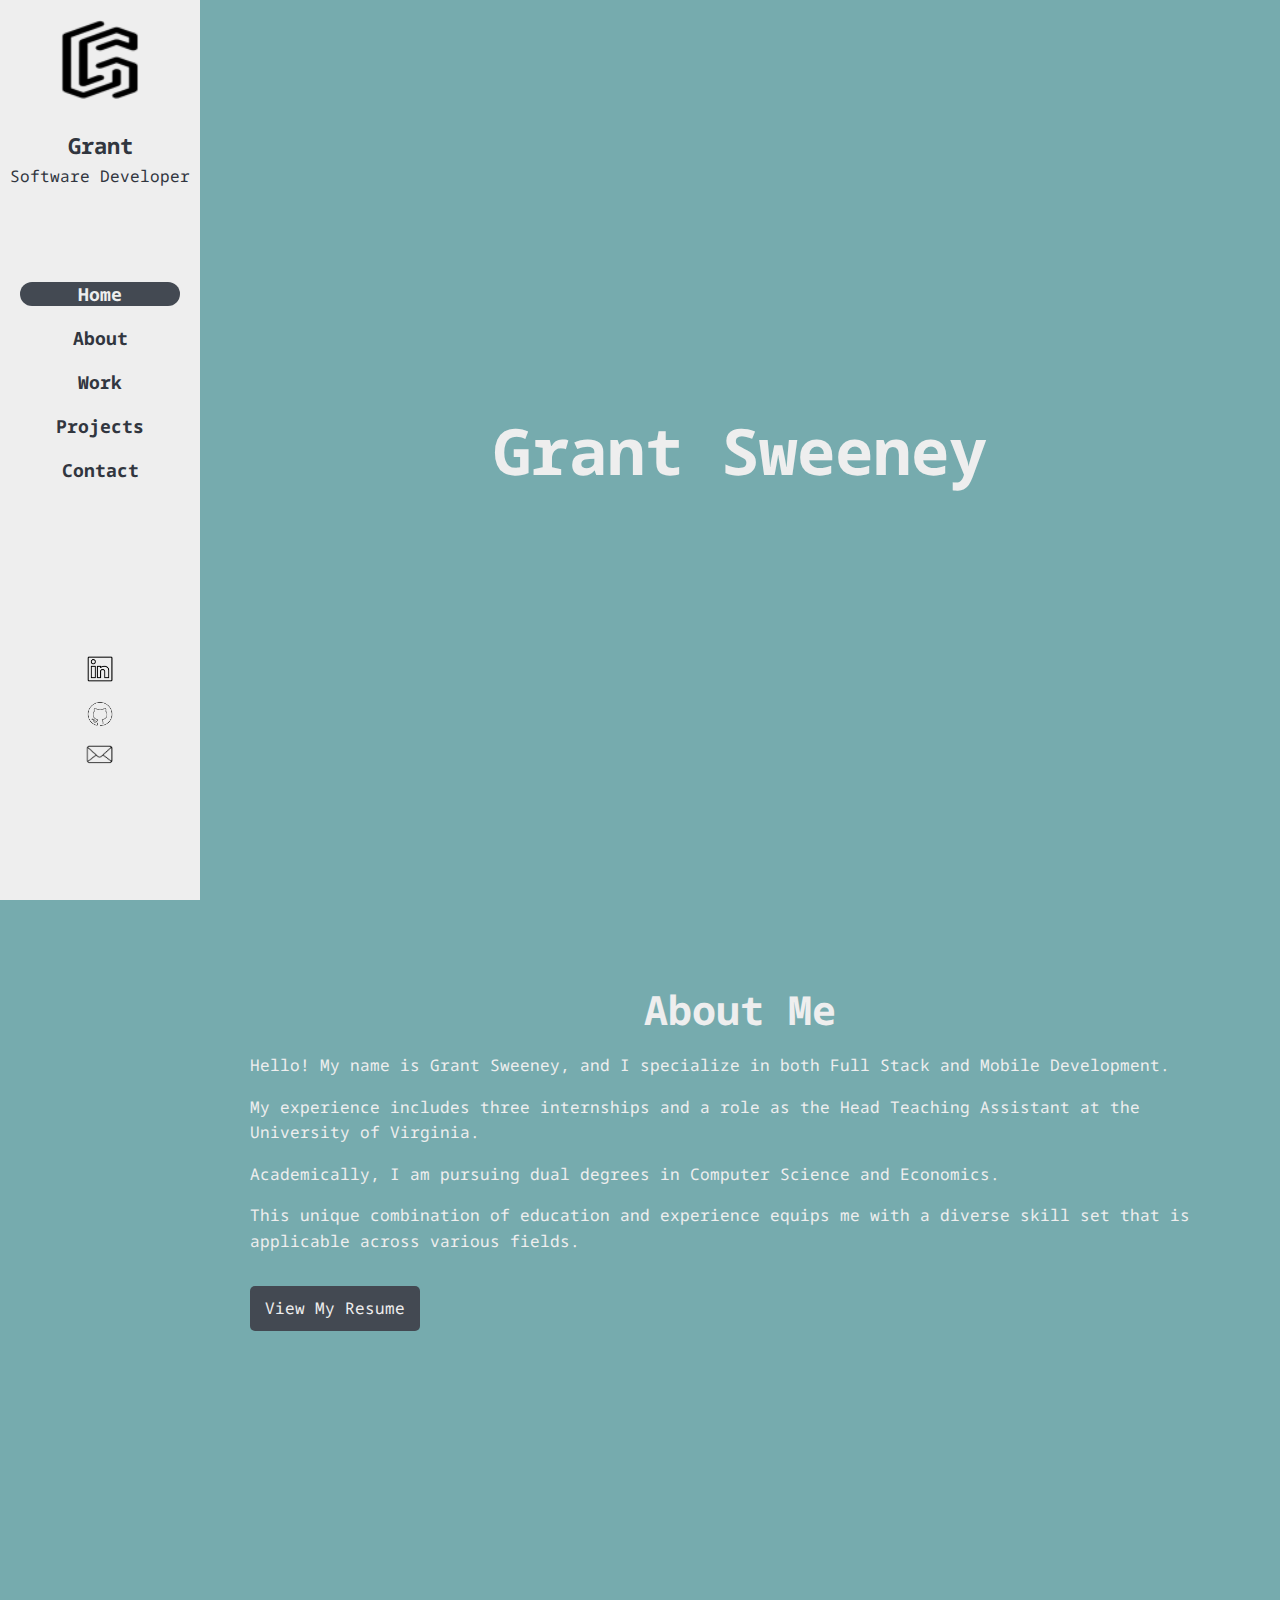
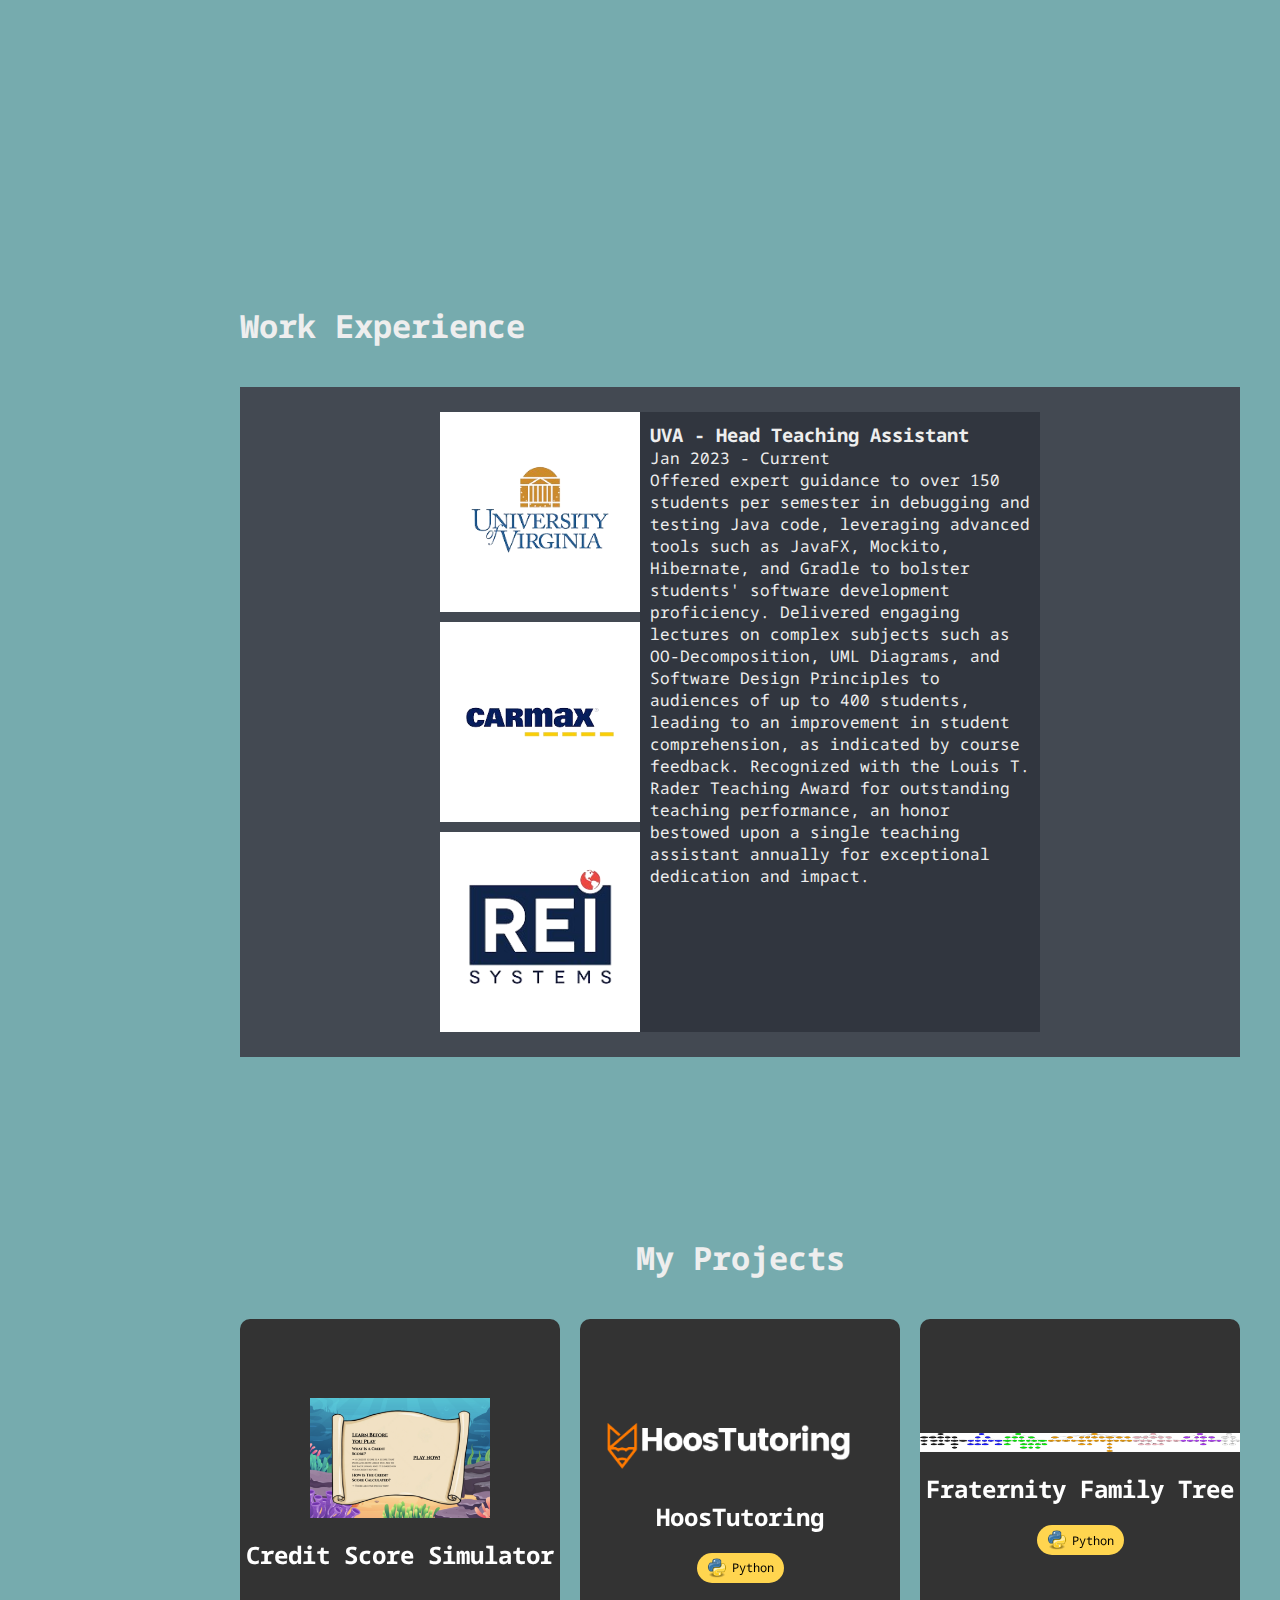
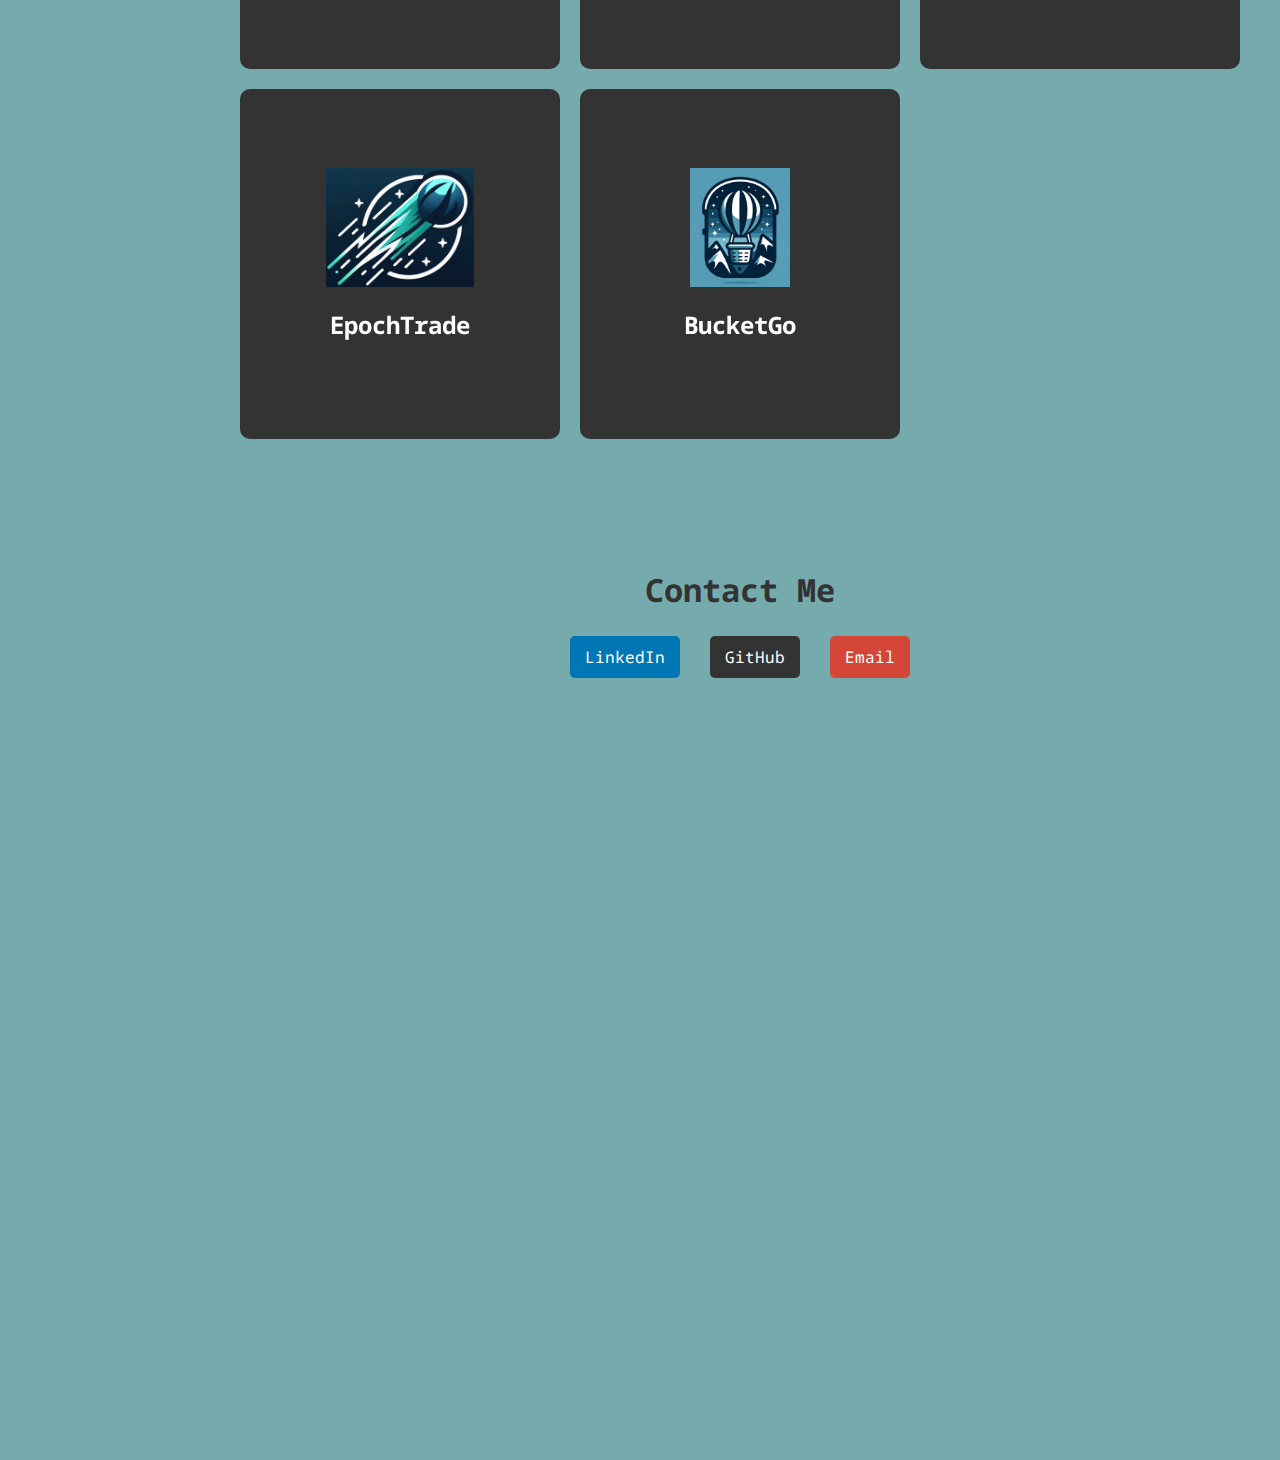
==== commit 56ce2f07: "looks better" ====
--- a/html/index.html
+++ b/html/index.html
@@ -81,7 +81,8 @@
                         code,
                         leveraging advanced tools such as JavaFX, Mockito, Hibernate, and Gradle to bolster
                         students'
-                        software development proficiency. Delivered engaging lectures on complex subjects such as OO-Decomposition, UML
+                        software development proficiency. Delivered engaging lectures on complex subjects such as
+                        OO-Decomposition, UML
                         Diagrams,
                         and
                         Software Design Principles to audiences of up to 400 students, leading to an improvement
--- a/css/style.css
+++ b/css/style.css
@@ -211,7 +211,6 @@
     display: flex;
     background-color: var(--hover-color);
     padding: 20px;
-    border-radius: 10px;
     justify-content: center;
 }
 
@@ -234,14 +233,14 @@
 }
 
 .company-logo {
+    width: 200px;
     background-color: white;
-    width: 200px;
 }
 
 .job-description {
     width: 400px;
+    padding: 10px;
     margin: 5px 0px;
-    padding: 10px;
     background-color: var(--secondary-hover-color);
 }
 
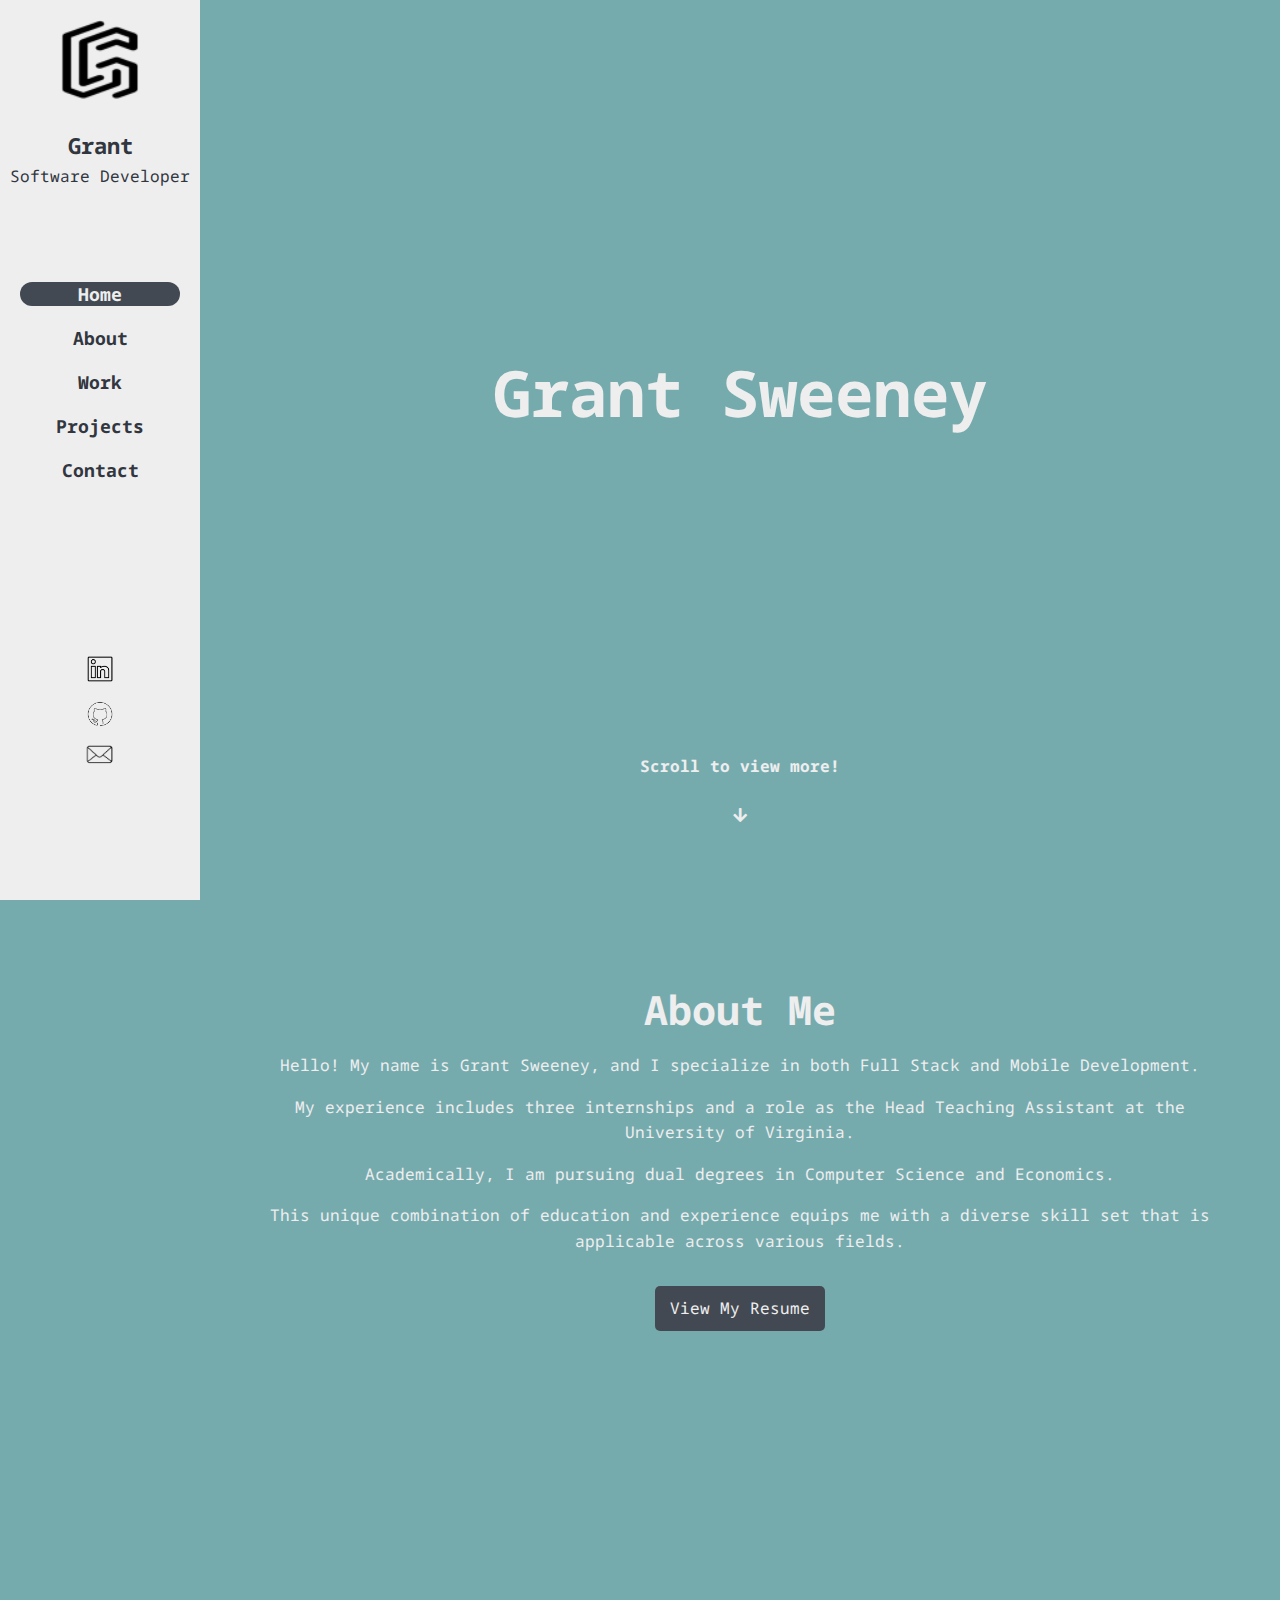
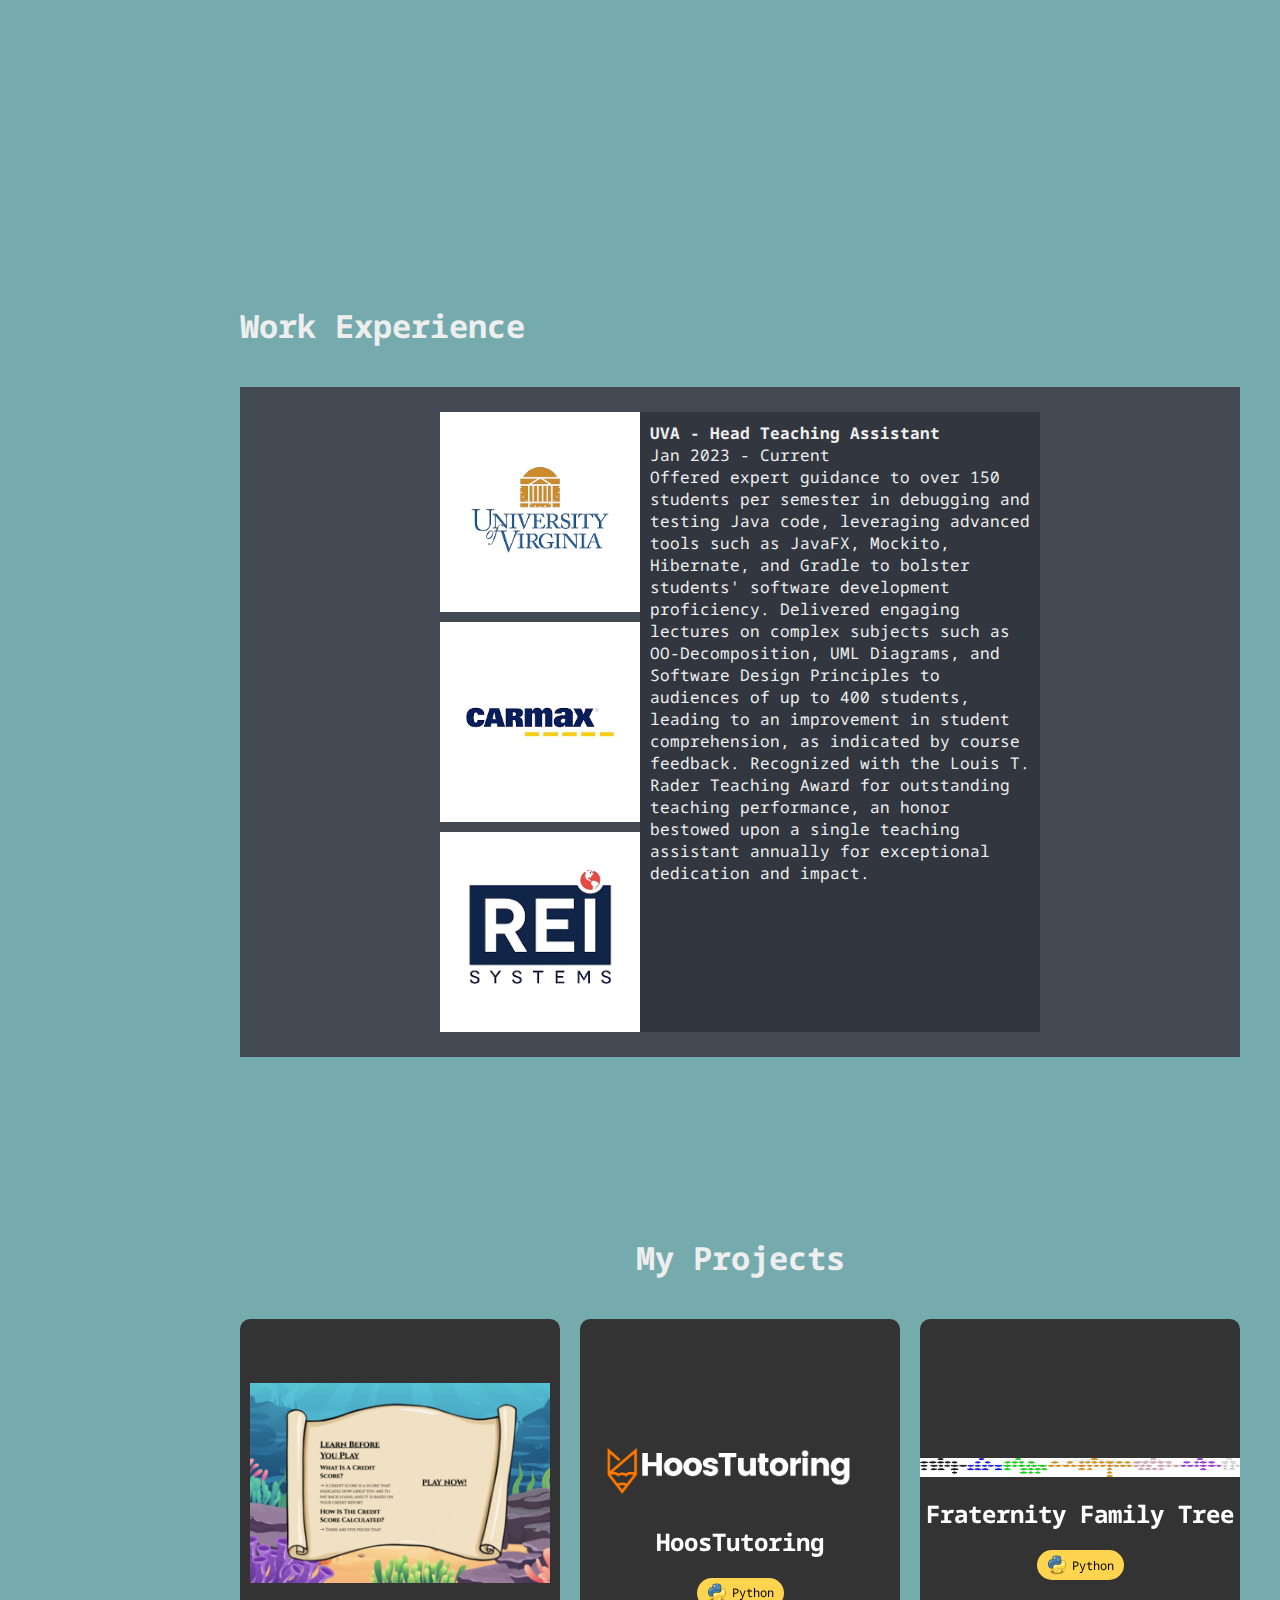
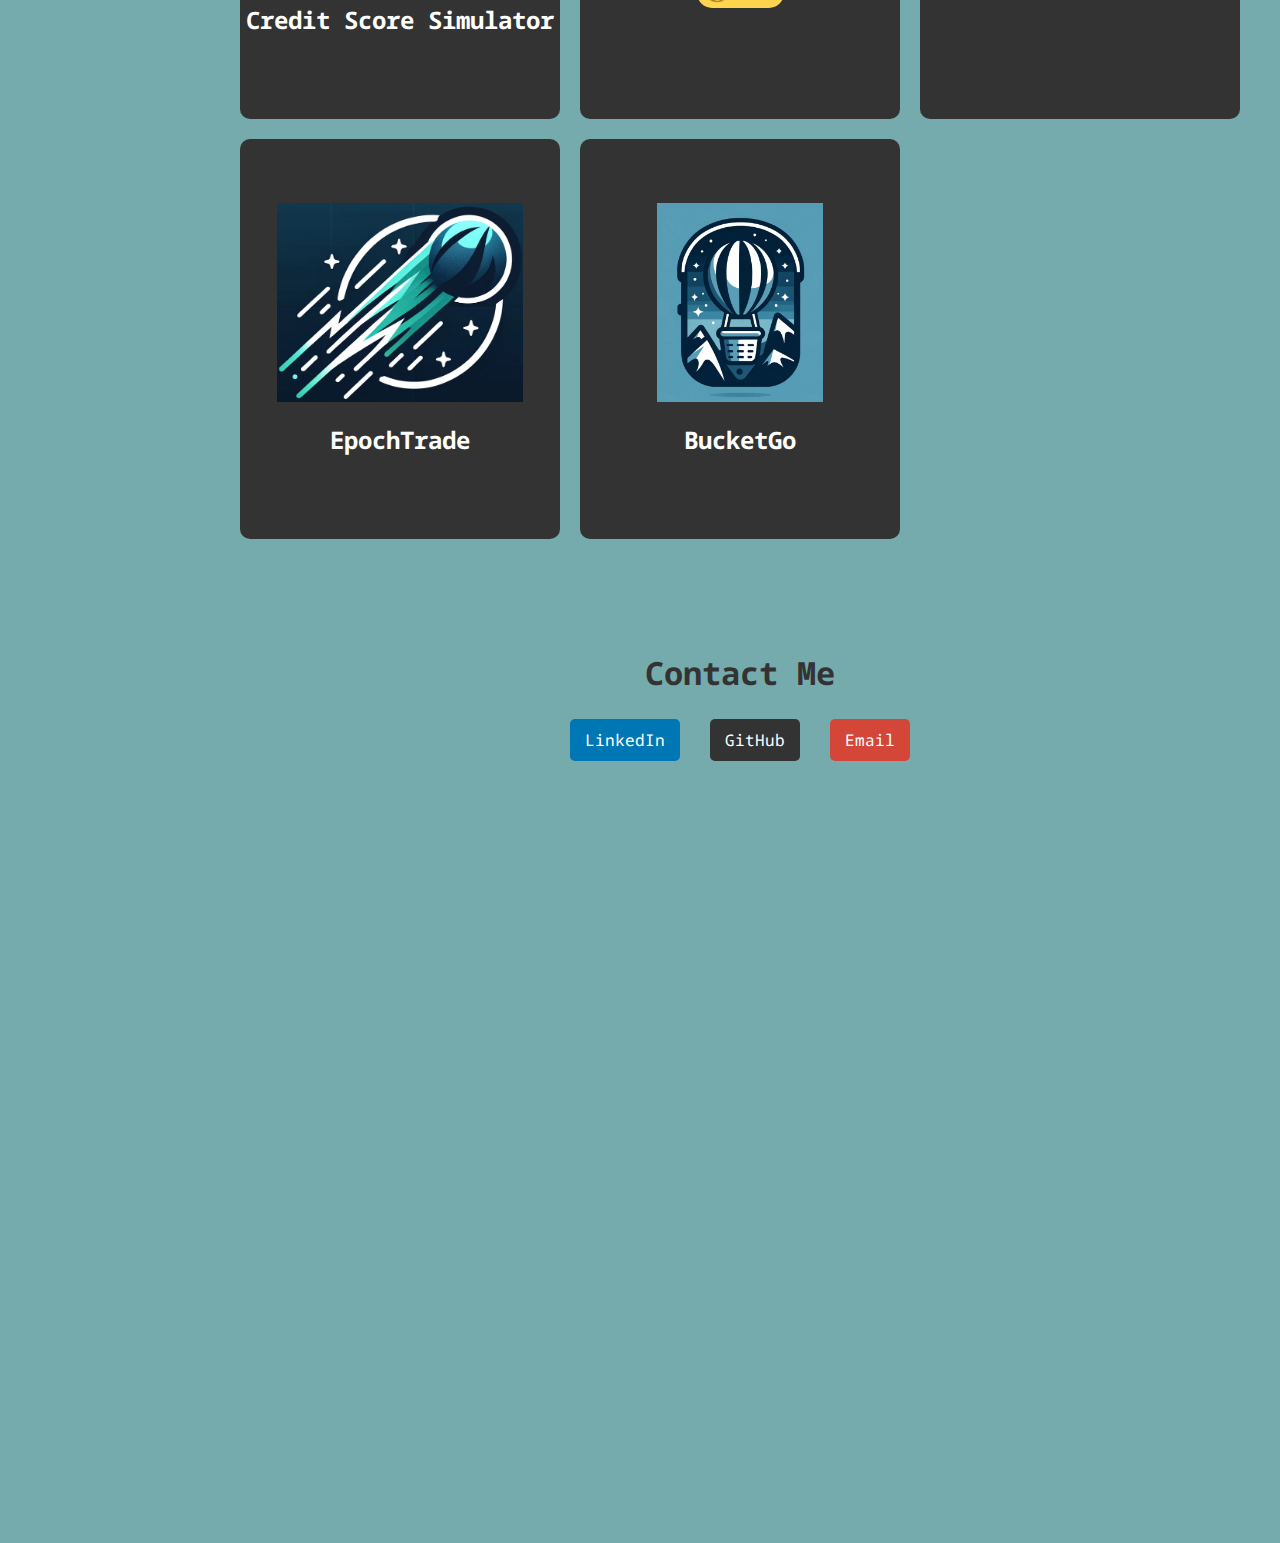
==== commit 6aa06e97: "adding scroll features" ====
--- a/html/index.html
+++ b/html/index.html
@@ -45,7 +45,15 @@
     </aside>
     <main>
         <section id="home" class="section">
+            <!-- empty element to offset the spacing -->
+            <p></p>
             <h1>Grant Sweeney</h1>
+            <div class="scroll-down">
+                <h3>Scroll to view more!</h3>
+                <a href="#about" class="scroll-link">
+                    <i class="fas fa-arrow-down"></i>
+                </a>
+            </div>
         </section>
         <section id="about" class="section">
             <h2>About Me</h2>
--- a/css/style.css
+++ b/css/style.css
@@ -5,15 +5,16 @@
     --hover-color: #434952;
     --secondary-hover-color: #31363f;
     --content-main-color: #eeeeee;
-
 }
 
 * {
     margin: 0;
     padding: 0;
     box-sizing: border-box;
+    font-size: 16px;
     font-family: "Noto Sans Mono", monospace;
 }
+
 
 body {
     background-color: var(--bg-color);
@@ -30,8 +31,6 @@
 /* START OF NAVBAR */
 .sidebar {
     background: var(--secondary-bg-color);
-    /* background: linear-gradient(90deg, rgba(113, 81, 255, 1) 50%, rgba(158, 231, 255, 1) 100%);
-    color: var(--text-color); */
     width: 200px;
     height: 100vh;
     display: flex;
@@ -131,7 +130,8 @@
 /* START OF HOME */
 #home {
     display: flex;
-    justify-content: center;
+    flex-direction: column;
+    justify-content: space-between;
     align-items: center;
     height: 100vh;
     text-align: center;
@@ -147,6 +147,46 @@
     animation: fadeIn 2s ease-in-out;
 }
 
+.scroll-down {
+    text-align: center;
+    padding: 20px;
+    opacity: 1;
+    transition: opacity 0.5s ease-out;
+}
+
+.scroll-down p {
+    margin: 0;
+    font-size: 16px;
+    color: inherit;
+}
+
+.scroll-link {
+    display: block;
+    margin-top: 10px;
+    color: inherit;
+    font-size: 2em;
+    animation: bounce 2s infinite;
+}
+
+@keyframes bounce {
+
+    0%,
+    20%,
+    50%,
+    80%,
+    100% {
+        transform: translateY(0);
+    }
+
+    40% {
+        transform: translateY(-20px);
+    }
+
+    60% {
+        transform: translateY(-10px);
+    }
+}
+
 @keyframes fadeIn {
     from {
         opacity: 0;
@@ -177,6 +217,7 @@
     font-size: 1rem;
     line-height: 1.6;
     margin-bottom: 1rem;
+    text-align: center;
 }
 
 .resume-link {
@@ -223,7 +264,6 @@
 .logo-frame {
     width: 200px;
     height: 200px;
-    border: #000;
     margin: 5px 0px;
     background-color: white;
     display: flex;
@@ -270,8 +310,7 @@
 }
 
 .project-card {
-    perspective: 1000px;
-    height: 350px;
+    height: 400px;
 }
 
 .card-inner {
@@ -305,7 +344,7 @@
 
 .project-thumbnail {
     max-width: 100%;
-    max-height: 120px;
+    max-height: 200px;
     object-fit: contain;
     margin-bottom: 10px;
 }
